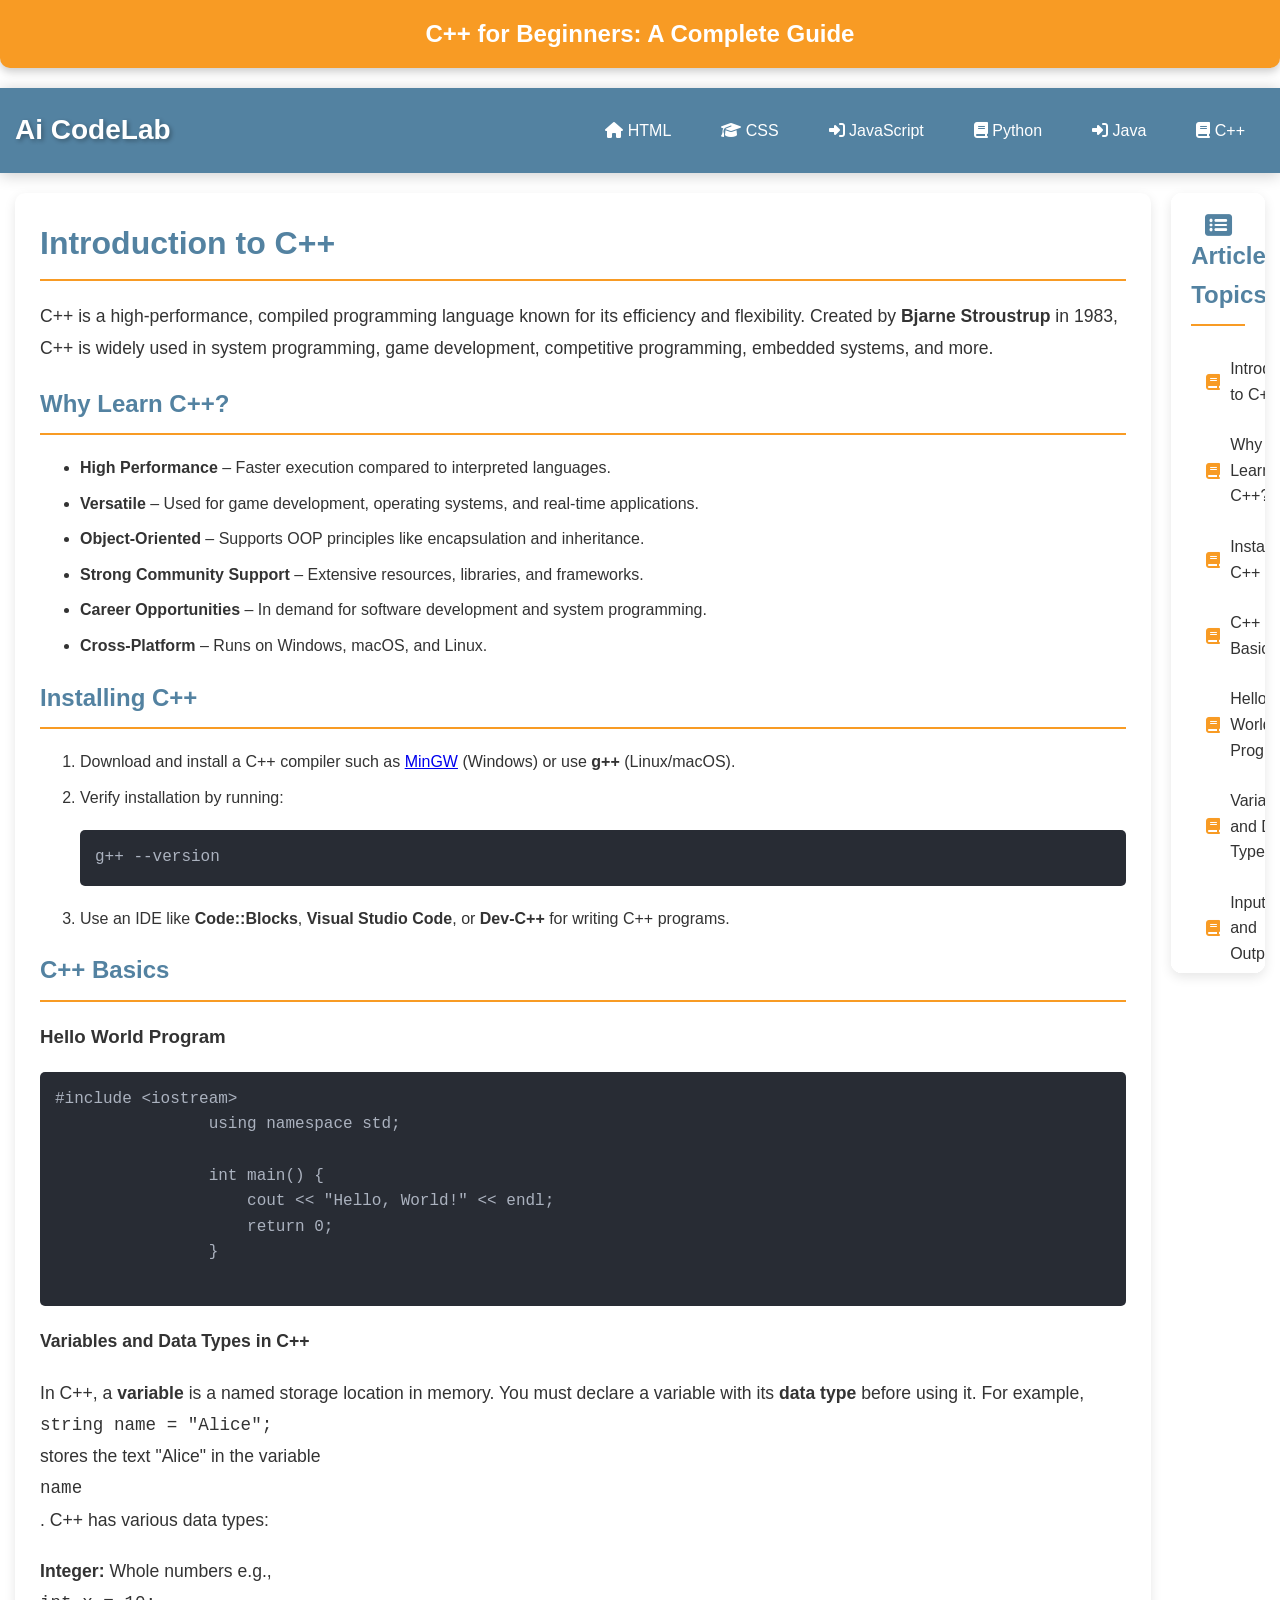
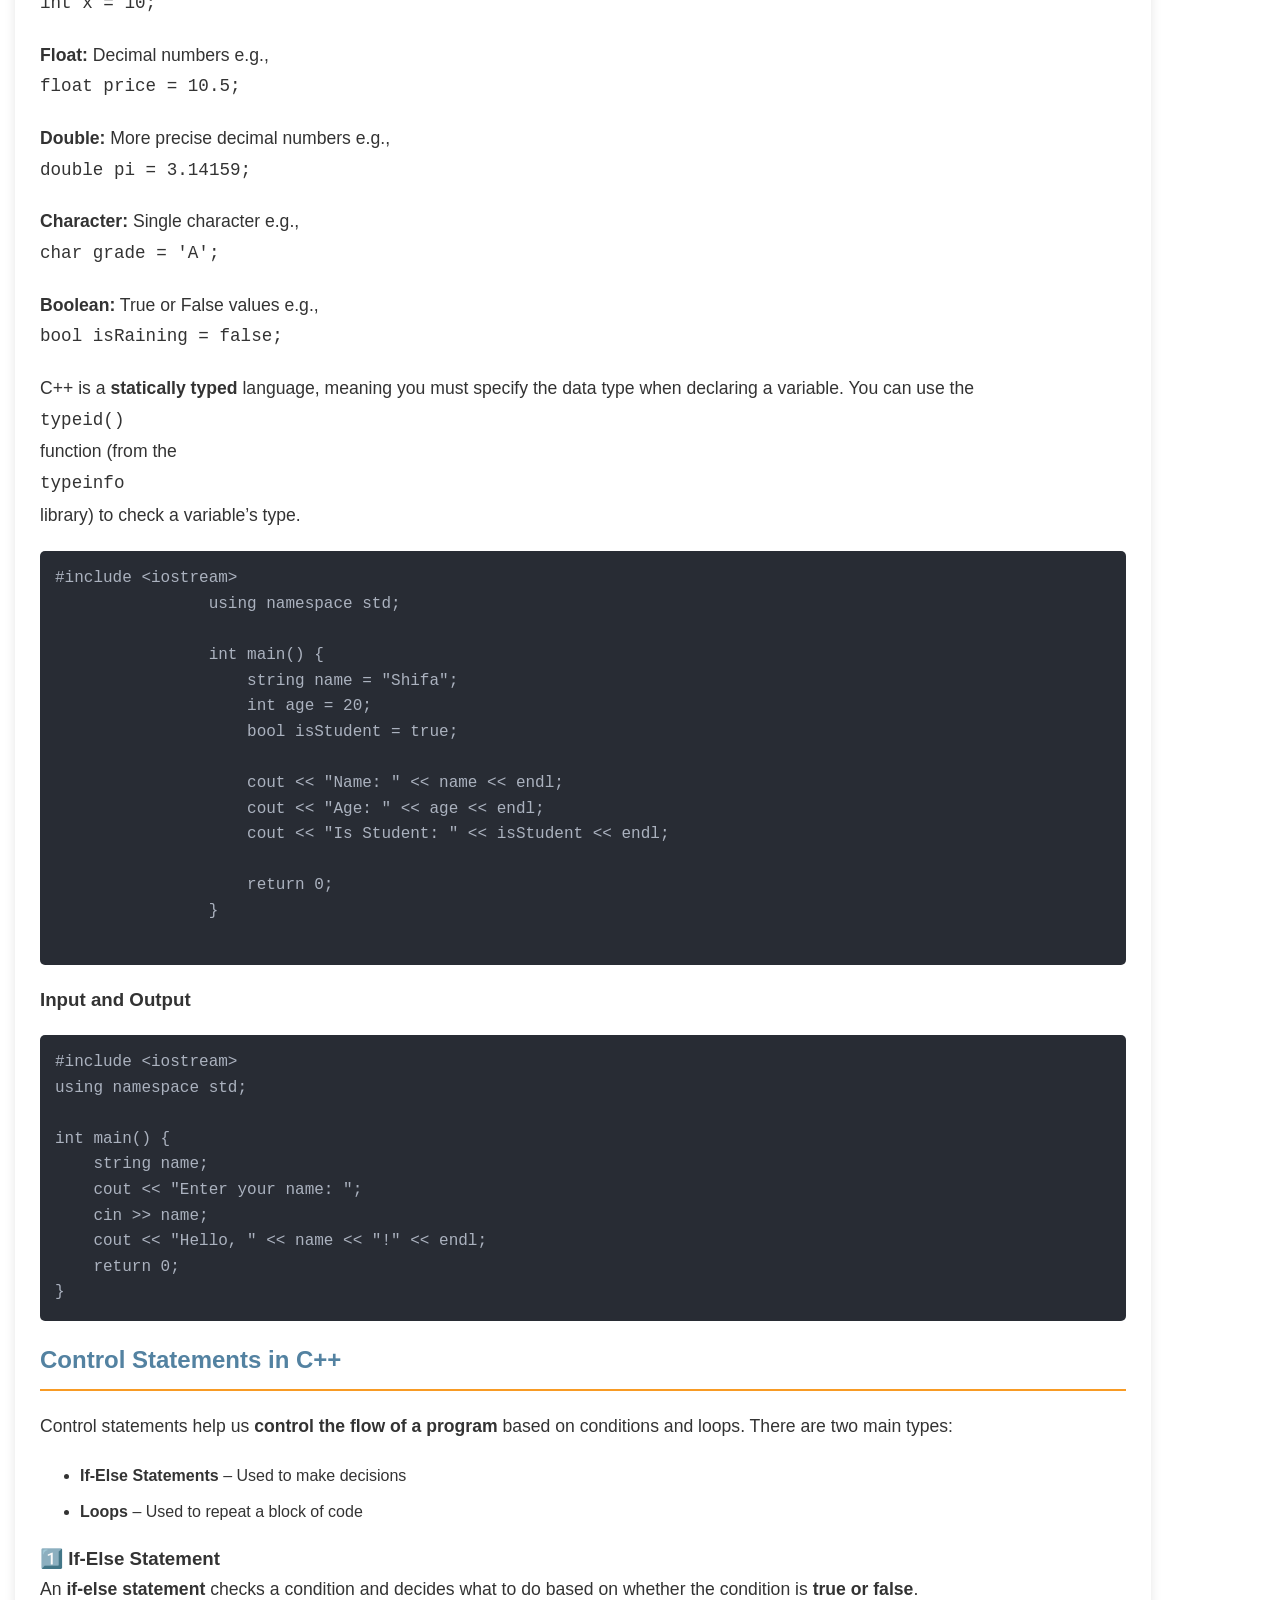
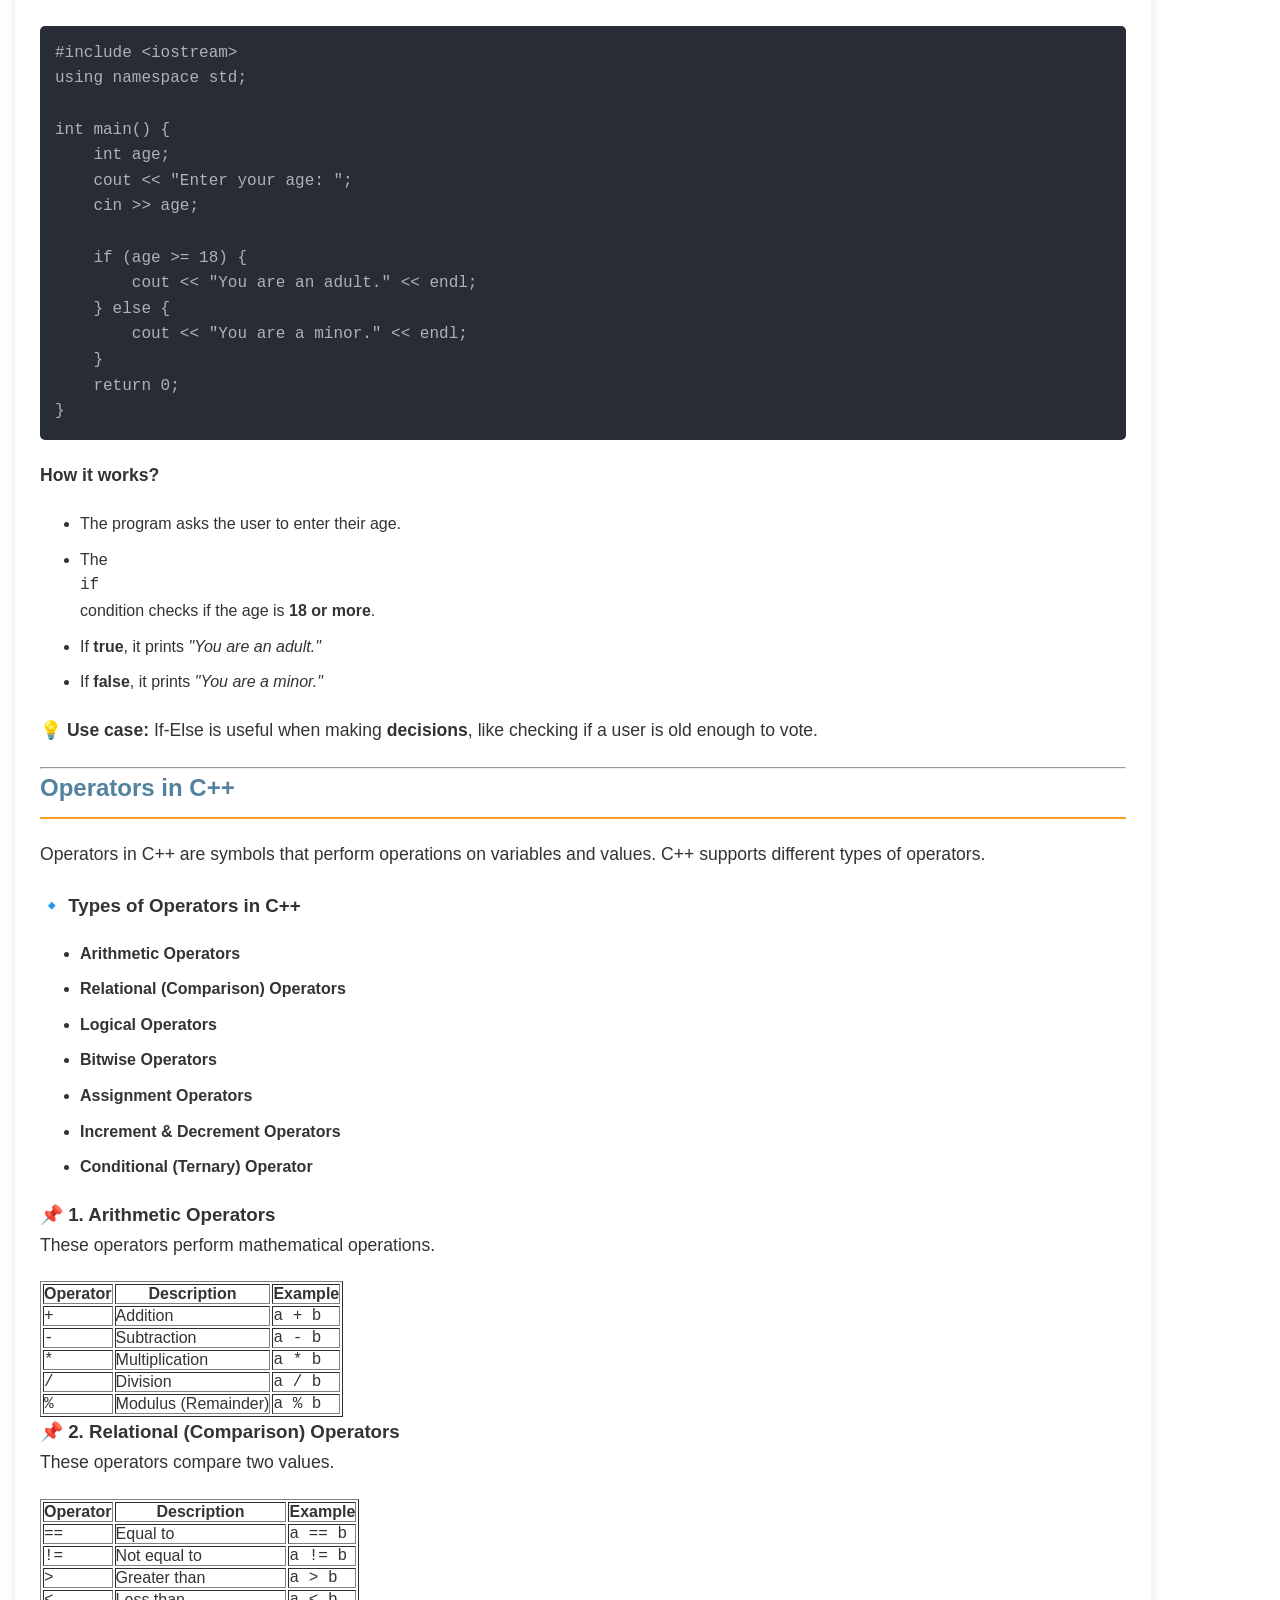
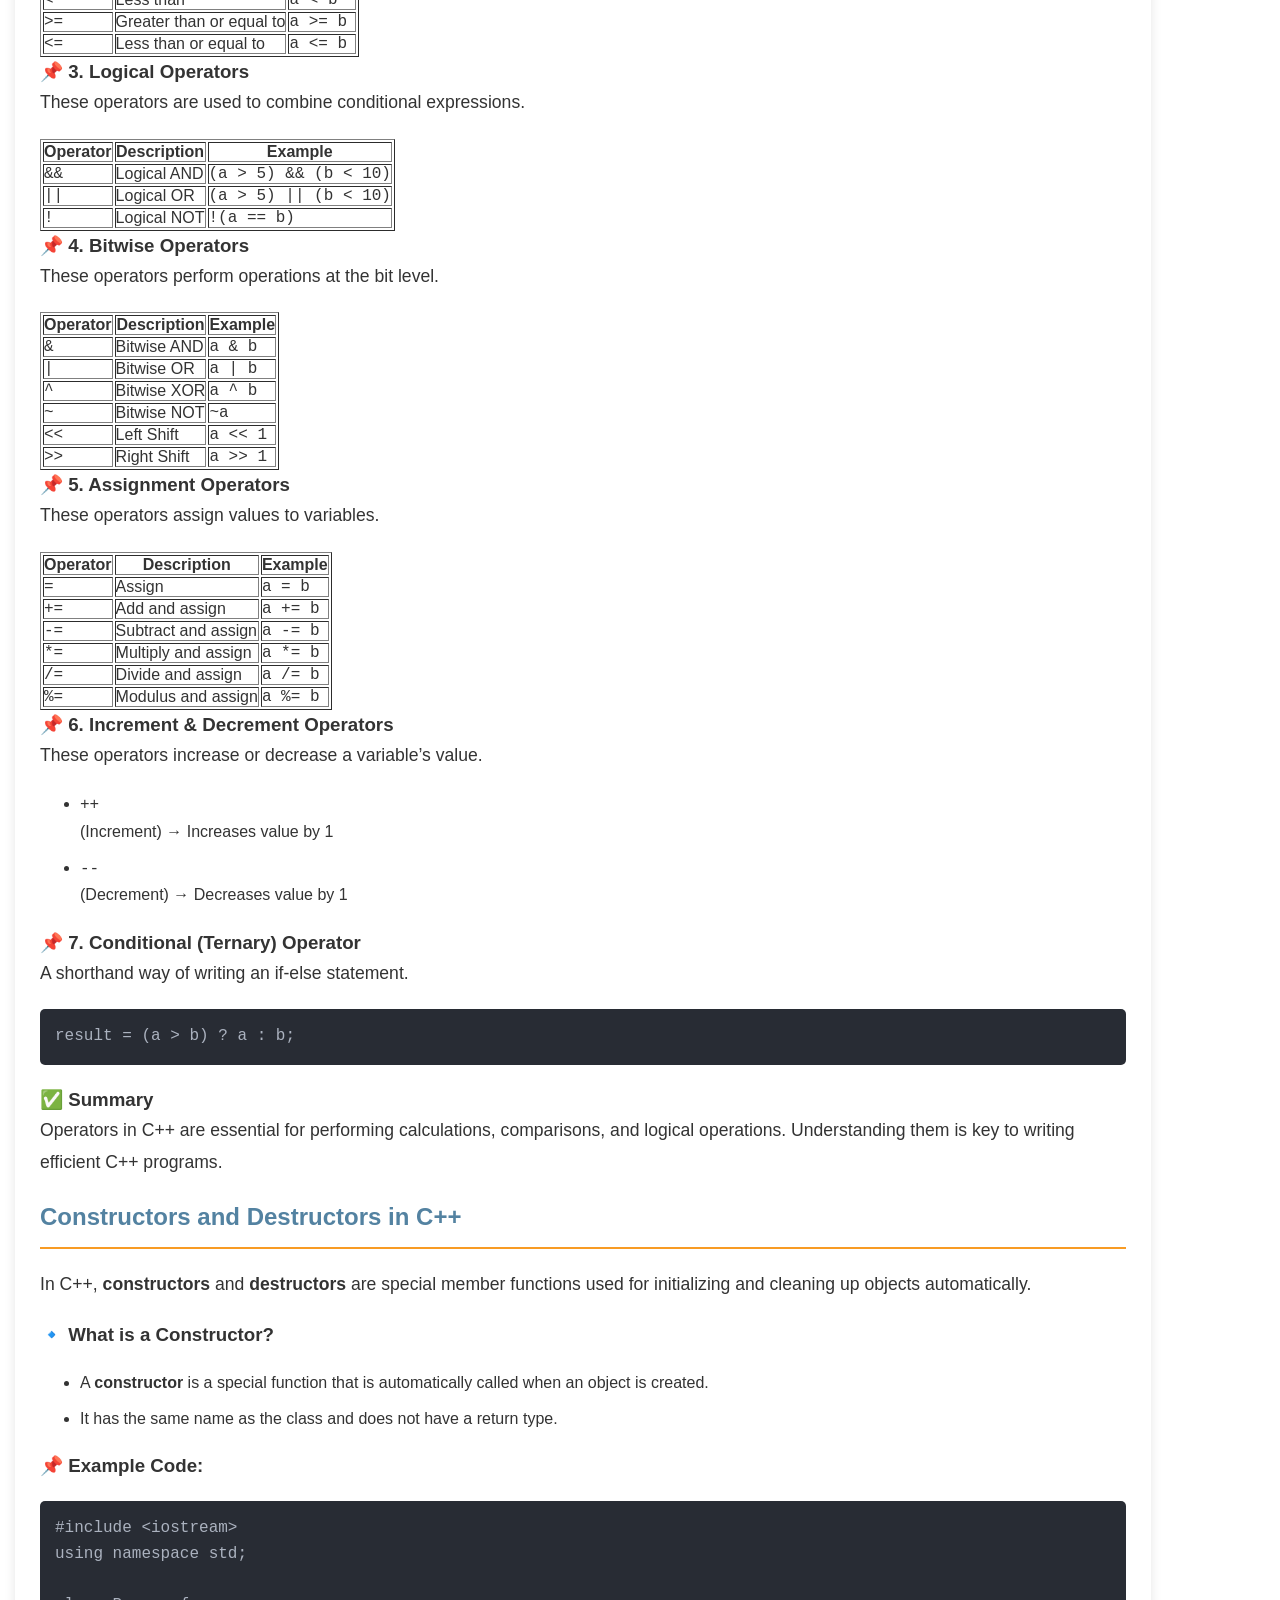
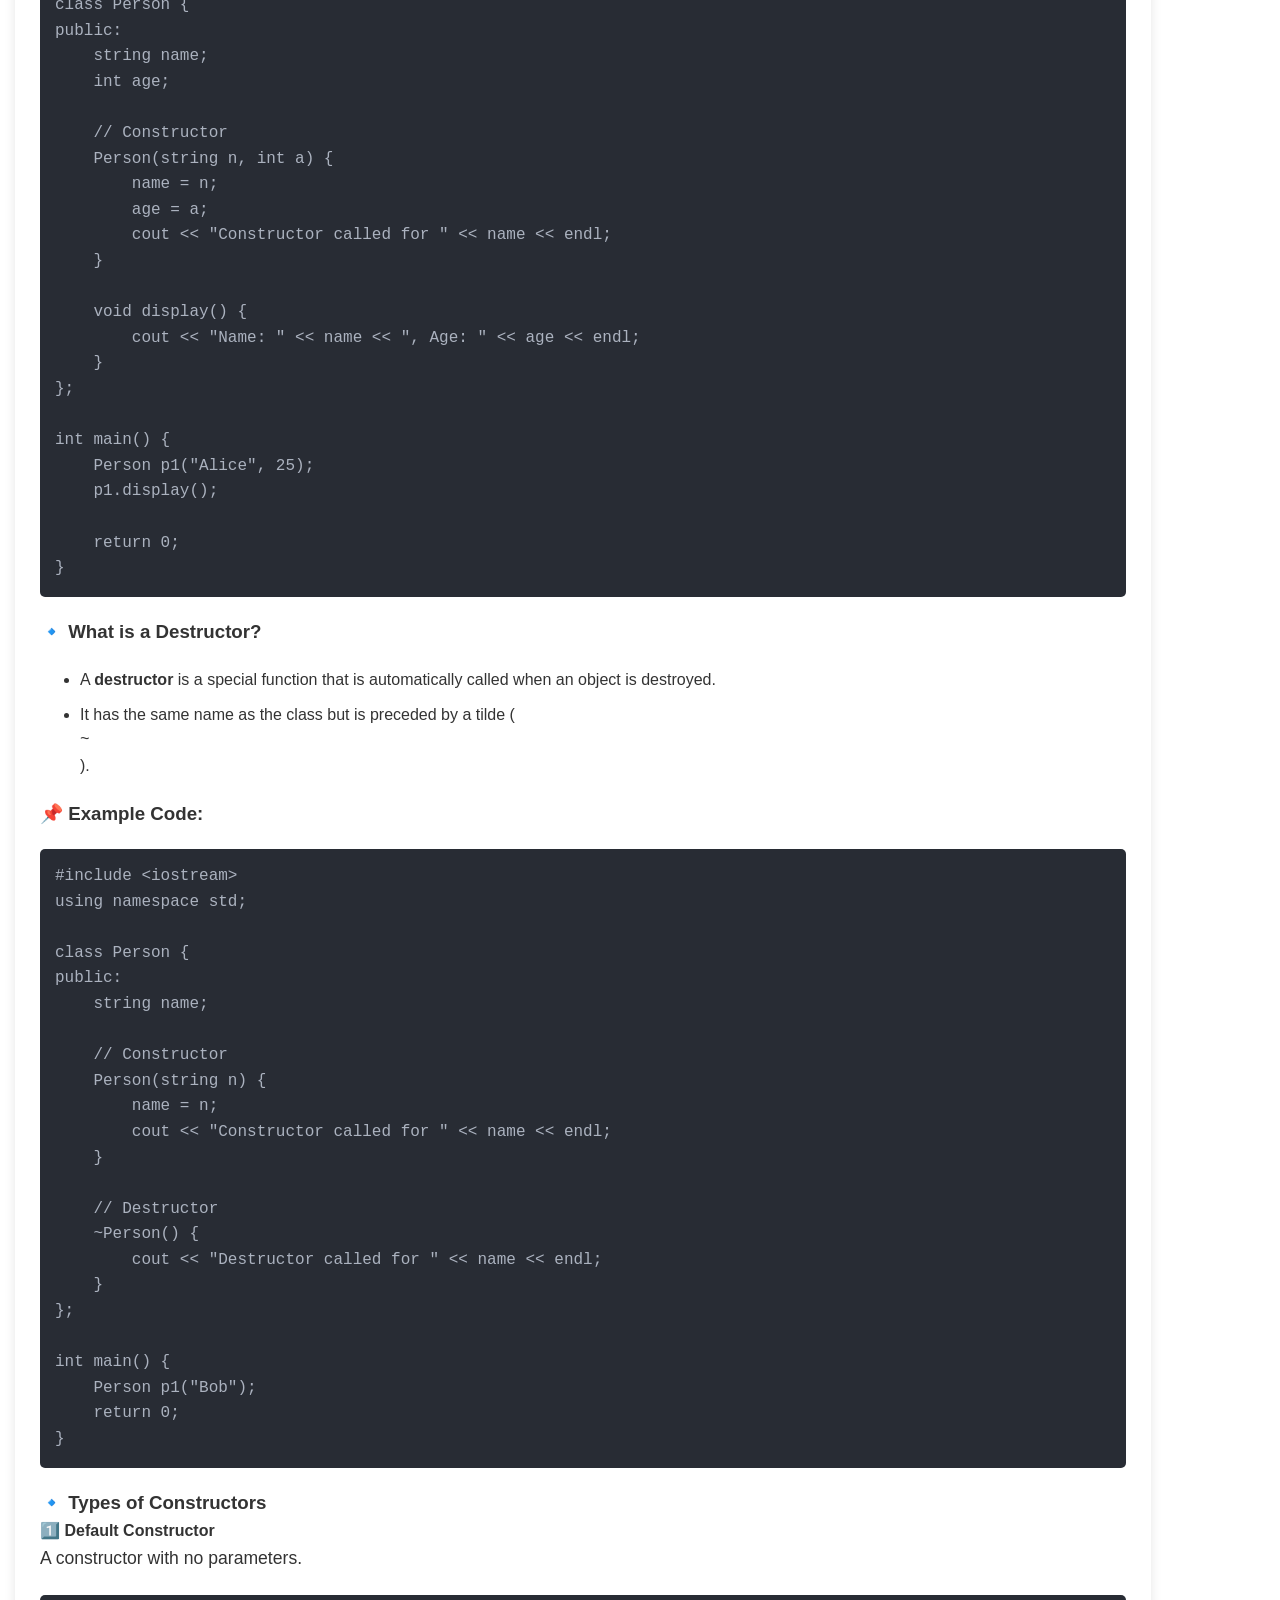
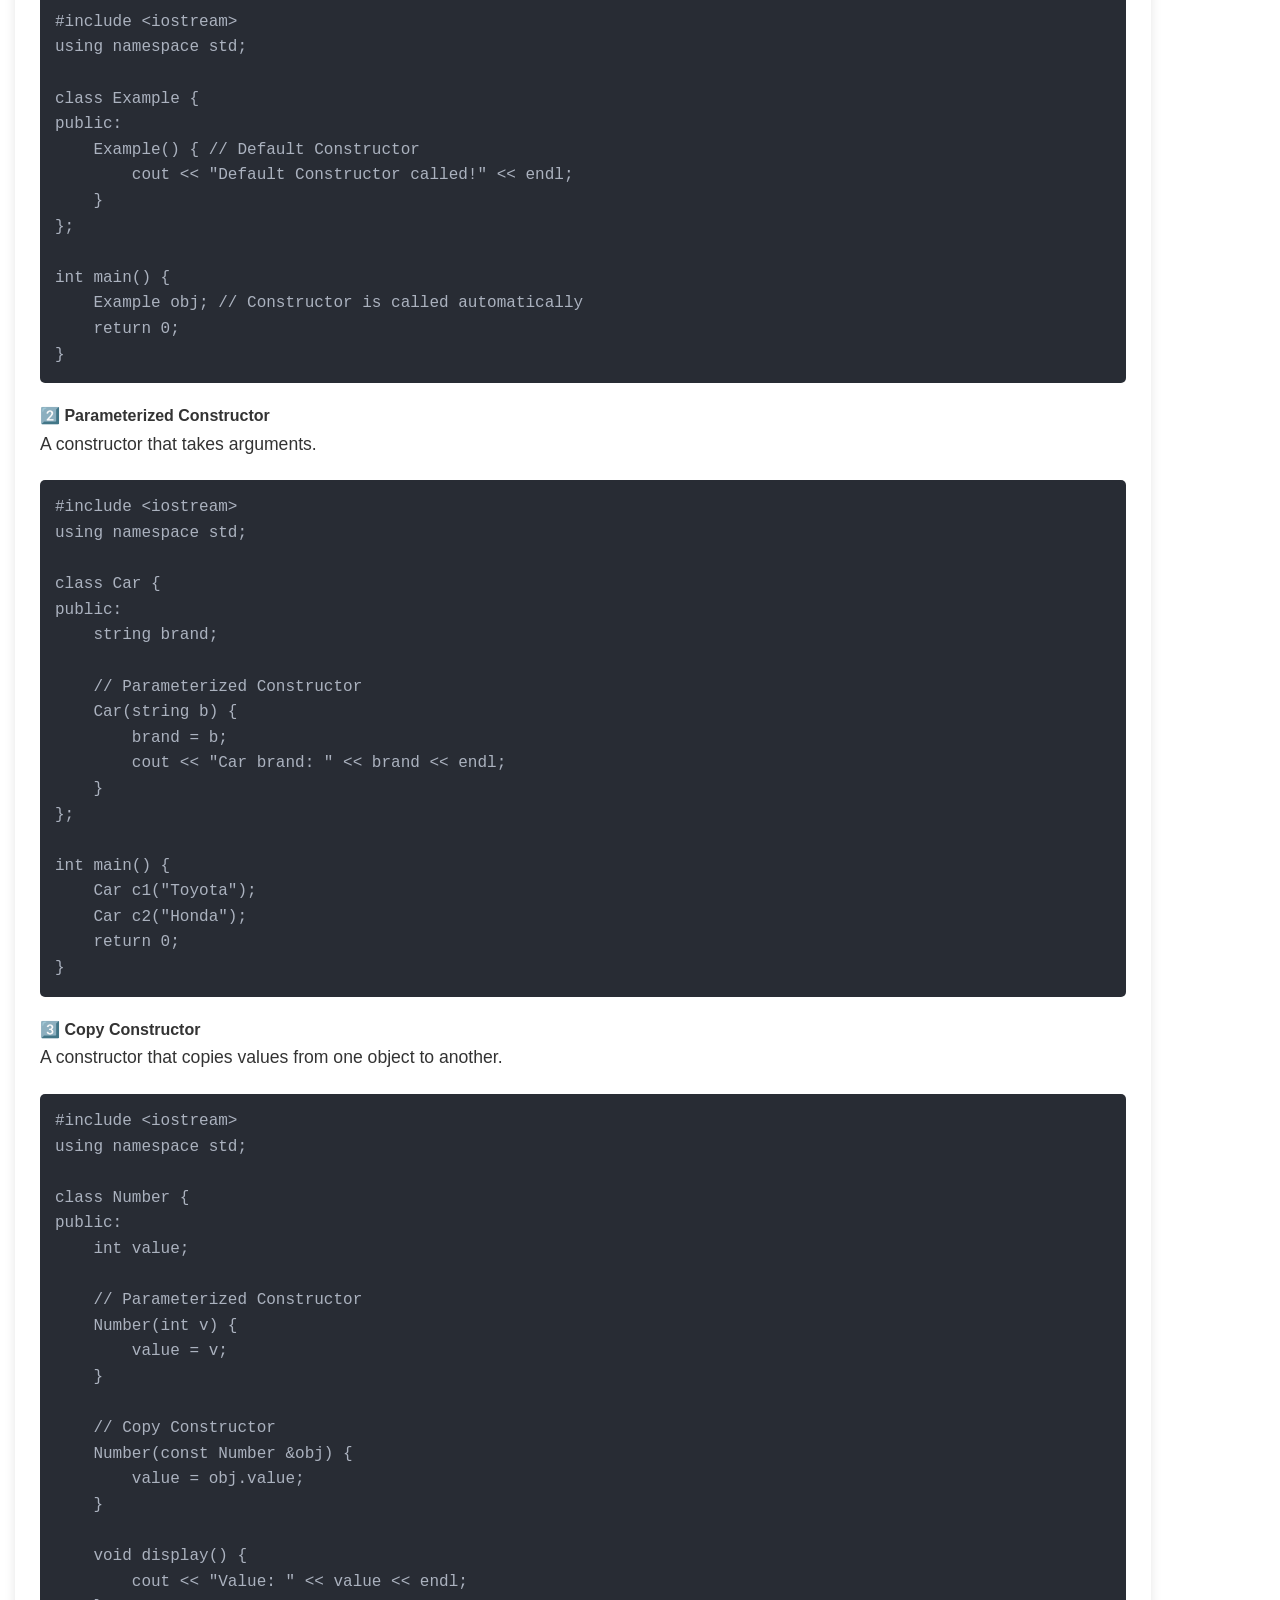
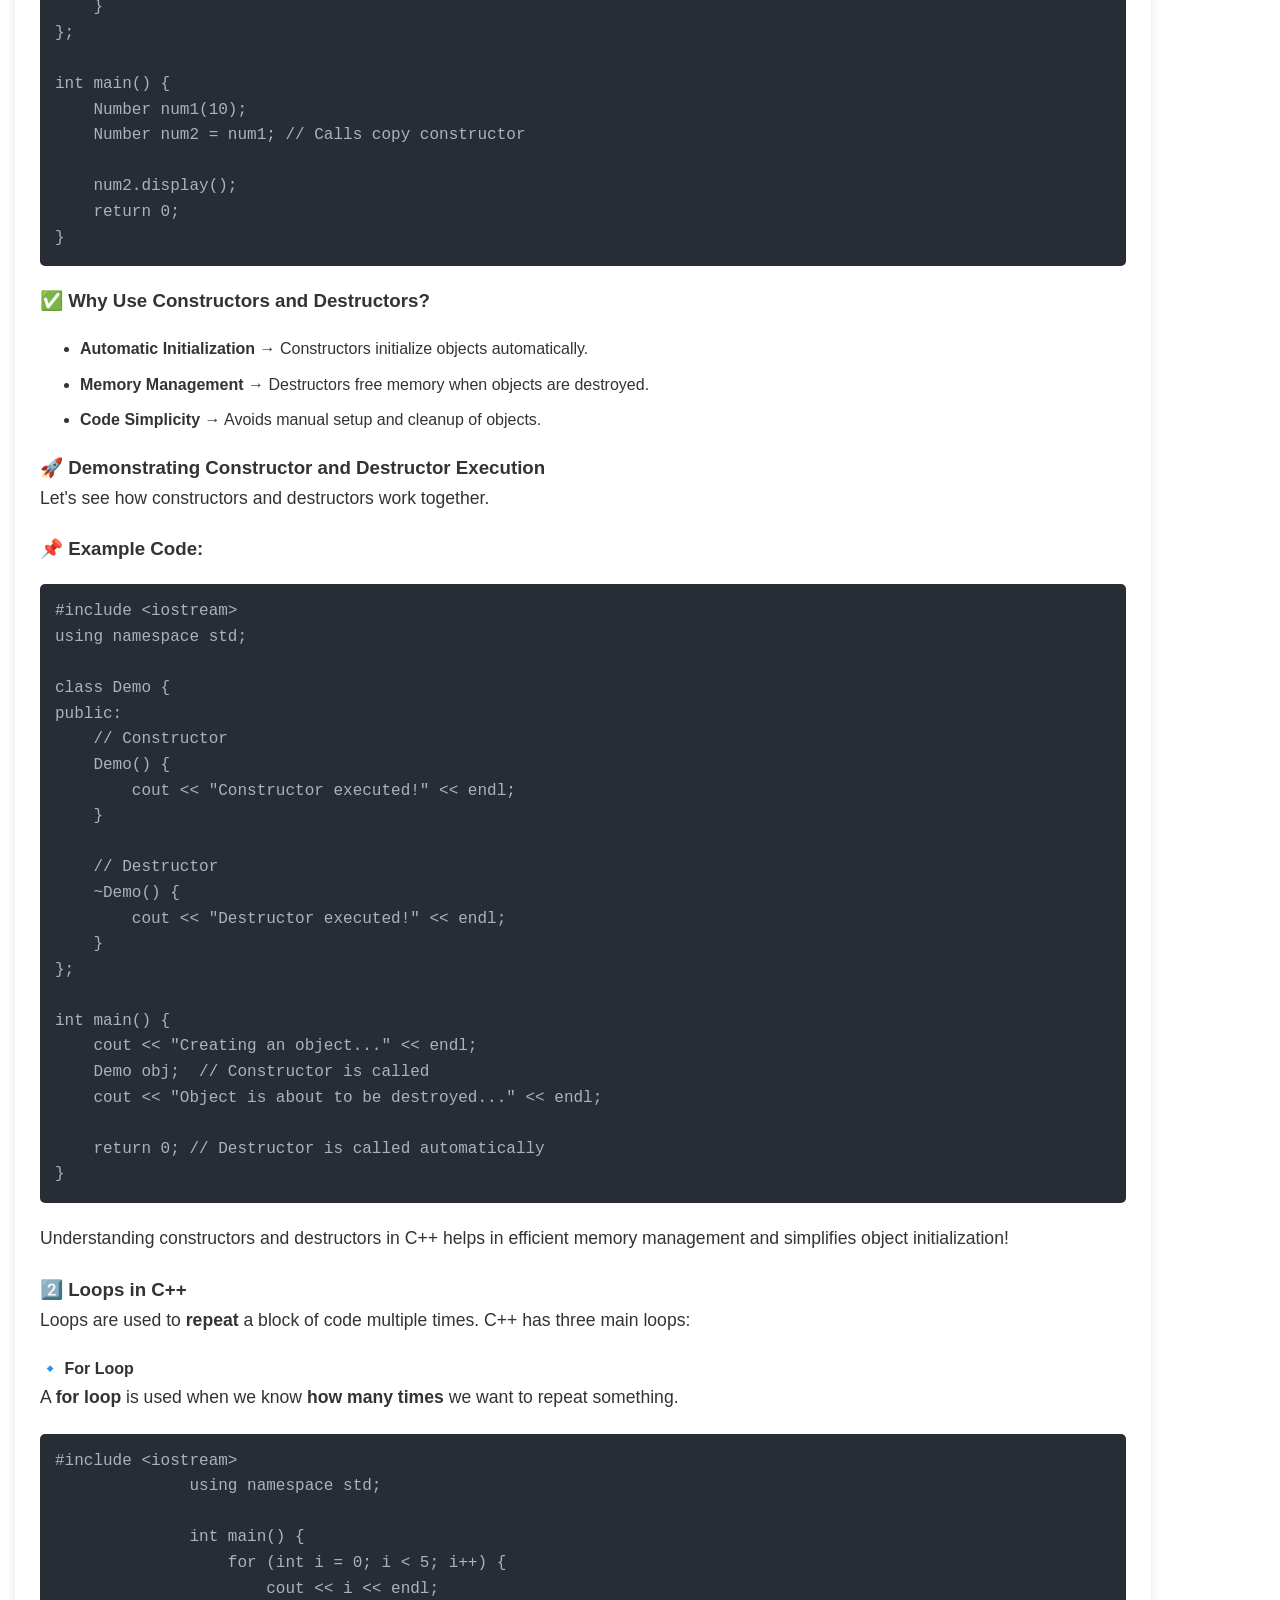
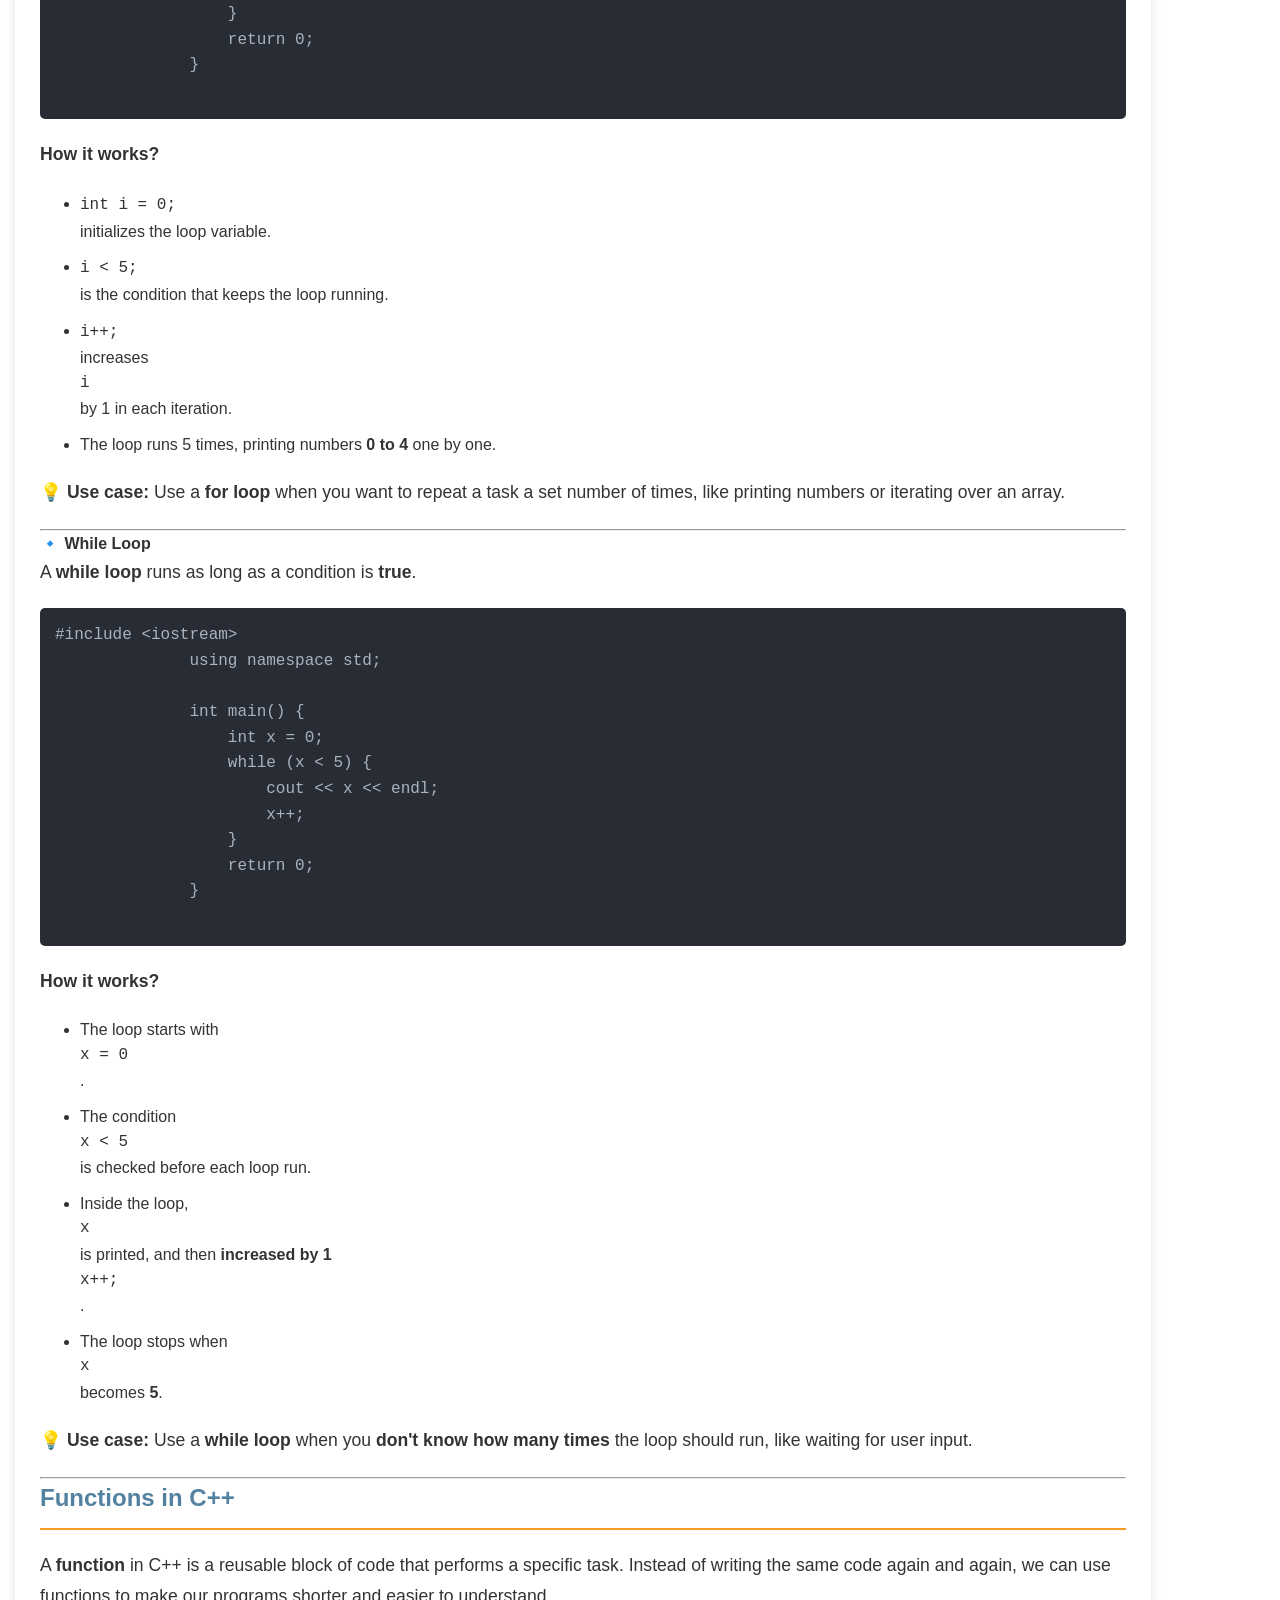
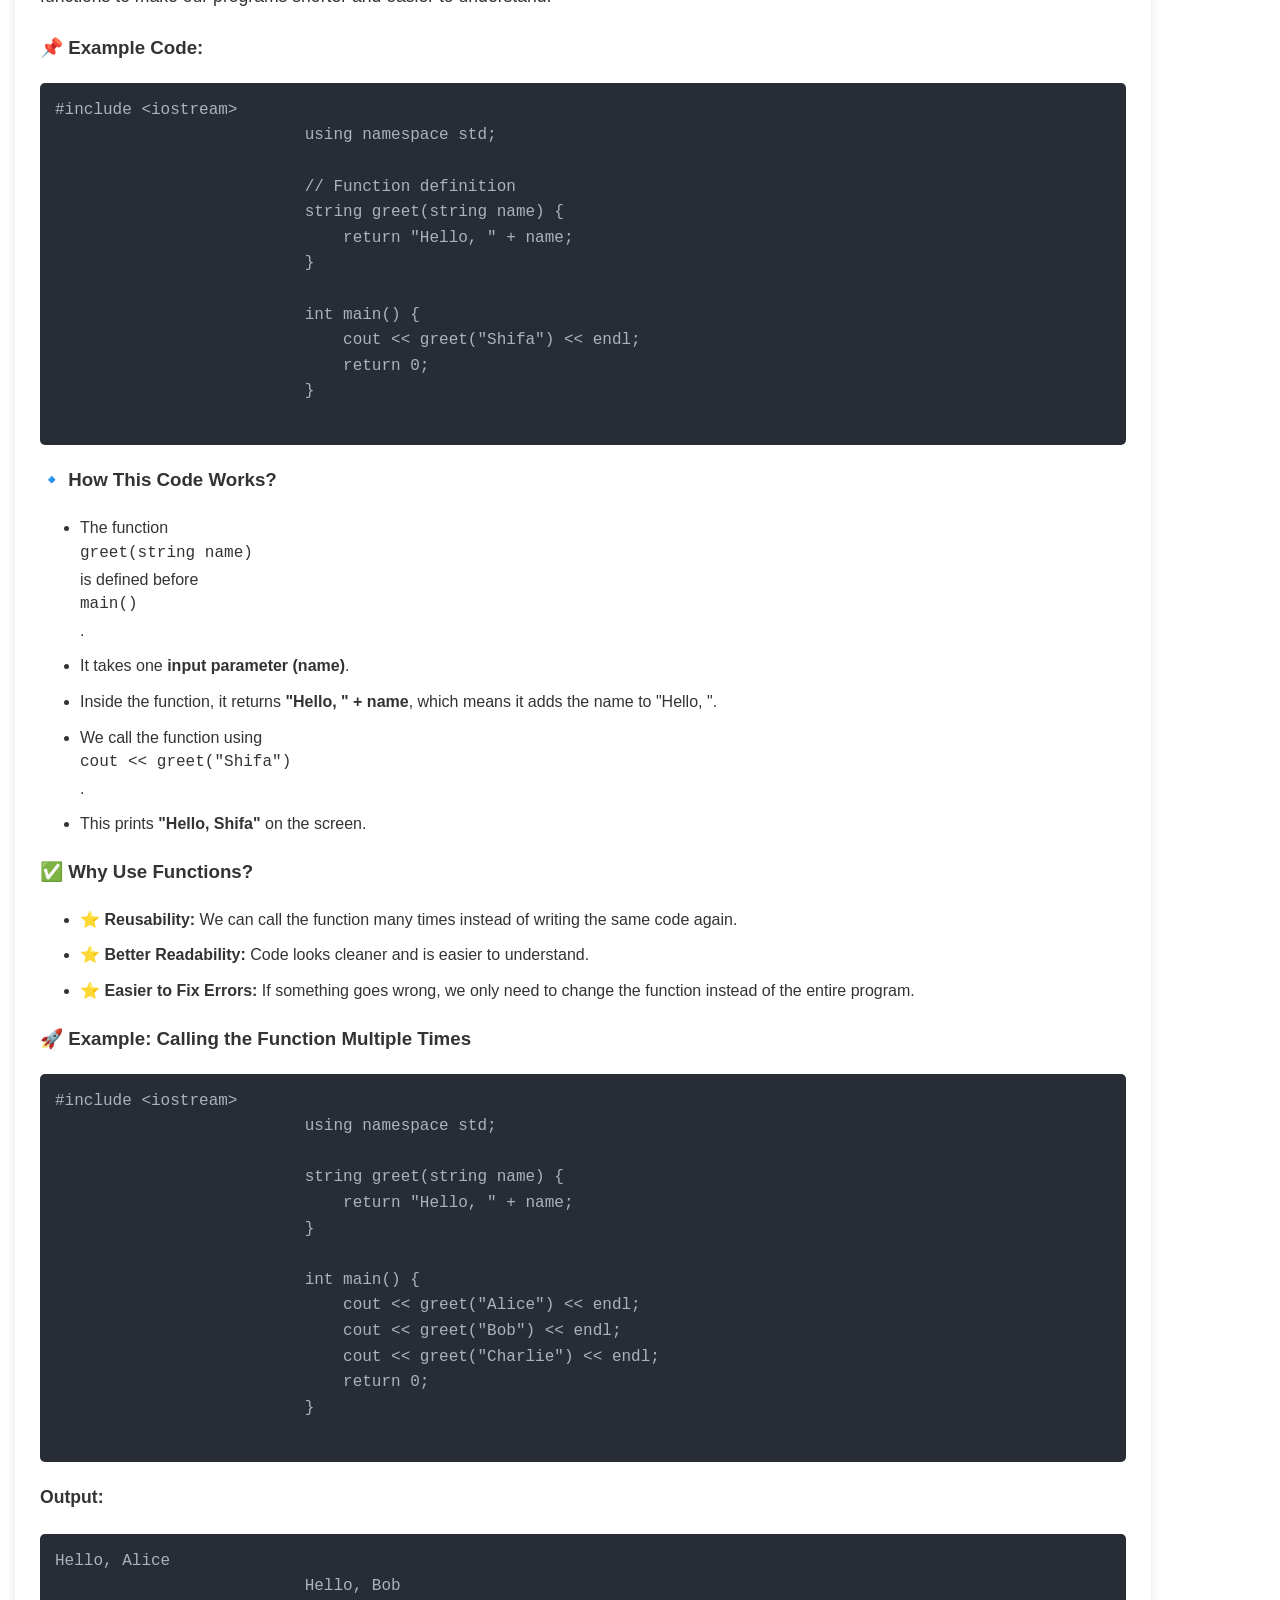
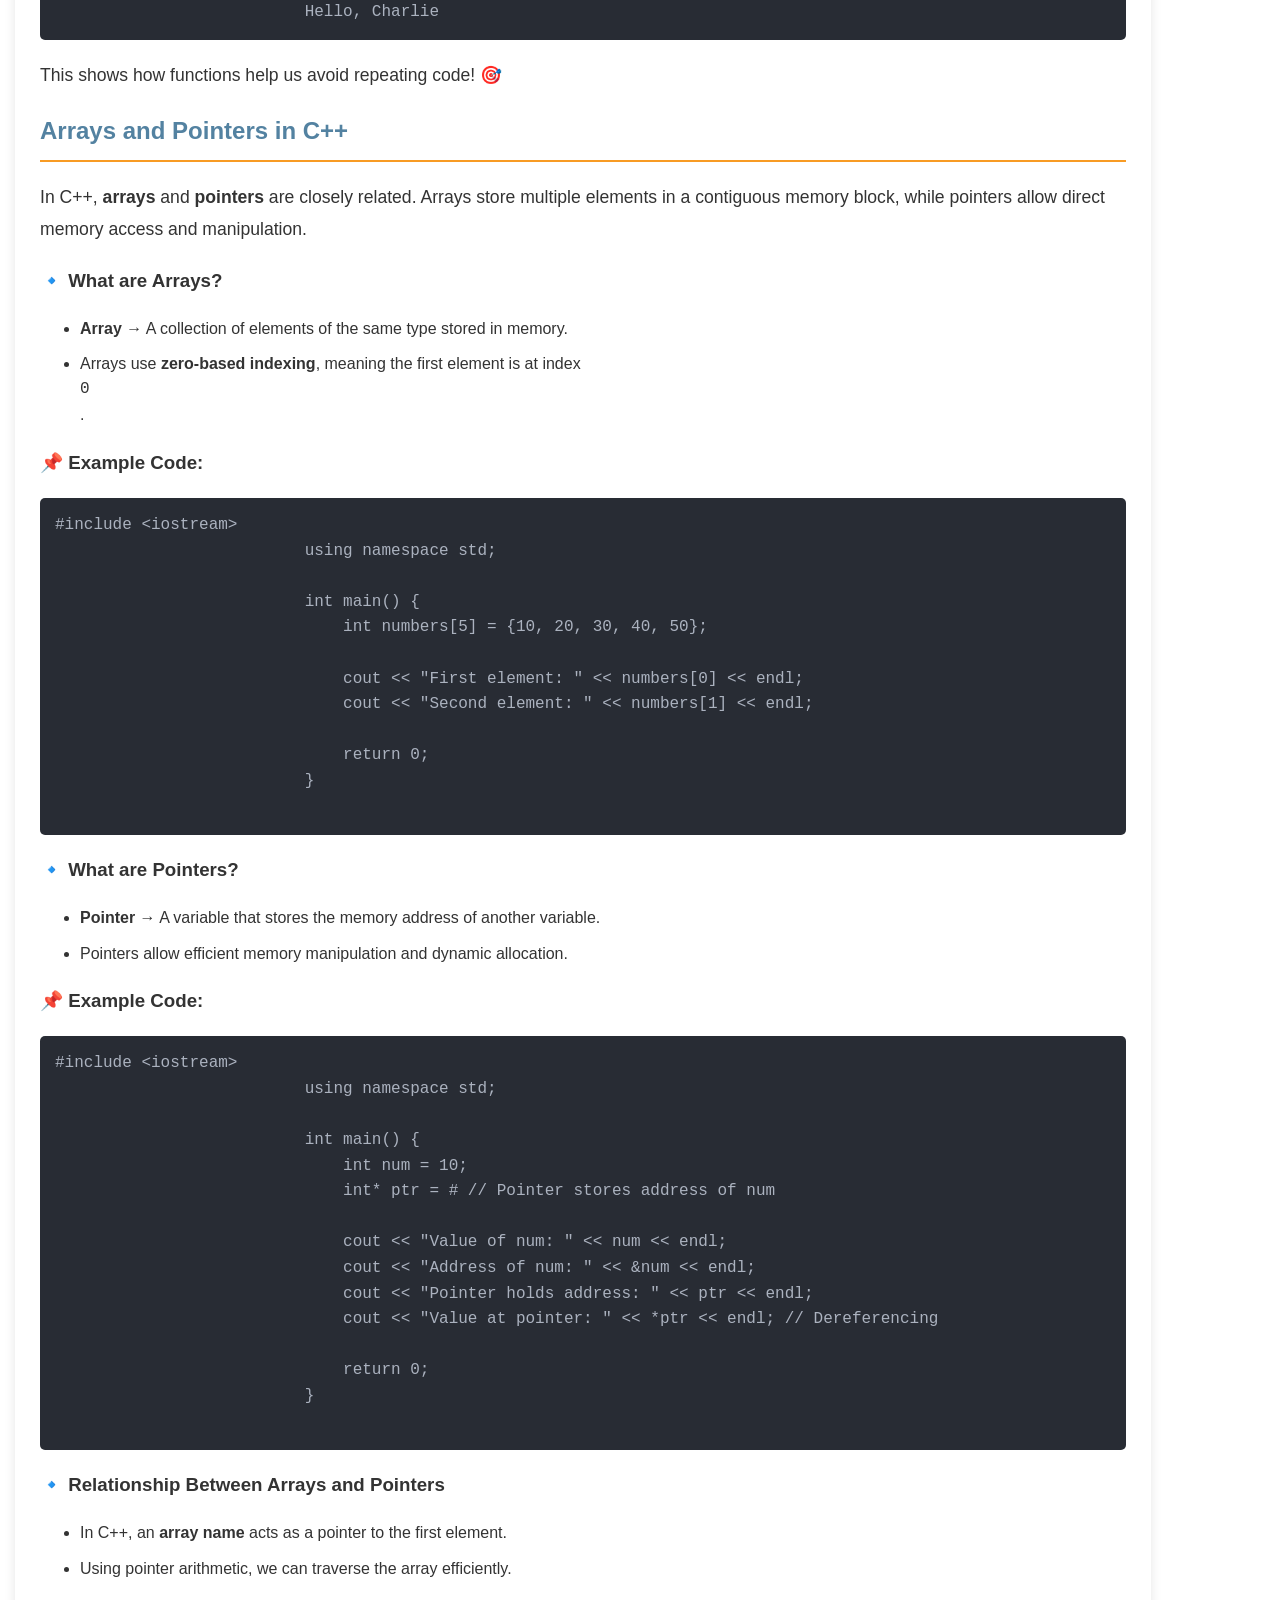
==== codelab-cpp.html @ 96548072 "Add code" ====
<style>
</style>
<!DOCTYPE html>
<html lang="en">
<head>
    <meta charset="UTF-8">
    <meta name="viewport" content="width=device-width, initial-scale=1.0">
    <title>Python for Beginners</title>
    <!-- Adding Font Awesome for icons -->
    <link rel="stylesheet" href="https://cdnjs.cloudflare.com/ajax/libs/font-awesome/6.4.0/css/all.min.css">
    <style>
        /* CSS Reset and Base Styles */
        * {
            margin: 0;
            padding: 0;
            box-sizing: border-box;
        }
        :root {
    --primary-color: #6200ea;
    --primary-light: #9d46ff;
    --primary-dark: #0a00b6;
    --secondary-color: #03dac6;
    --text-primary: #333333;
    --text-secondary: #666666;
    --text-light: #ffffff;
    --background-light: #ffffff;
    --background-dark: #f5f5f5;
    --success-color: #4caf50;
    --warning-color: #ff9800;
    --error-color: #f44336;
    --card-shadow: 0 4px 6px rgba(0, 0, 0, 0.1);
    --transition-speed: 0.3s;
}

        body {
            font-family: 'Segoe UI', Tahoma, Geneva, Verdana, sans-serif;
            line-height: 1.6;
            color: #333;
            background-color: #f4f4f4;
            overflow-x: hidden;
            font-family: 'Roboto', sans-serif;
           color: var(--text-primary);
            background-color: var(--background-light);
        }

        .container {
            width: 100%;
            max-width: 1400px;
            margin: 0 auto;
            padding: 0 15px;
        }

        /* Page Title Banner */
        .page-title {
            background-color: #f89b24;
            color: white;
            padding: 15px;
            margin-bottom: 20px;
            text-align: center;
            border-radius: 0 0 10px 10px;
            box-shadow: 0 4px 8px rgba(0, 0, 0, 0.2);
        }

        /* Header and Navigation */
        header {
            background-color: #5382a1;
            position: sticky;
            top: 0;
            z-index: 1000;
            padding: 10px 0;
            box-shadow: 0 2px 15px rgba(0, 0, 0, 0.2);
        }

        .header-content {
            display: flex;
            justify-content: space-between;
            align-items: center;
        }

        .logo {
            color: white;
            font-size: 28px;
            font-weight: bold;
            text-shadow: 2px 2px 4px rgba(0, 0, 0, 0.3);
            padding: 10px 0;
        }

        .main-nav {
            display: flex;
            gap: 10px;
        }

        .main-nav a {
            color: white;
            text-decoration: none;
            padding: 12px 20px;
            border-radius: 5px;
            transition: all 0.3s ease;
            font-weight: 500;
        }

        .main-nav a:hover {
            background-color: #f89b24;
            transform: translateY(-2px);
        }

        /* Content Layout */
        .content-wrapper {
            display: flex;
            gap: 20px;
            margin: 20px 0;
        }

        main {
            flex: 1 1 70%;
            background-color: white;
            padding: 25px;
            border-radius: 10px;
            box-shadow: 0 4px 12px rgba(0, 0, 0, 0.1);
        }

        main h1, main h2 {
            color: #5382a1;
            margin-bottom: 20px;
            border-bottom: 2px solid #f89b24;
            padding-bottom: 10px;
        }

        main p {
            margin-bottom: 20px;
            font-size: 1.1rem;
            line-height: 1.8;
        }

        main ul, main ol {
            margin: 20px 0 20px 40px;
        }

        main li {
            margin-bottom: 10px;
        }

        /* Code Blocks */
        pre {
            background-color: #282c34;
            color: #abb2bf;
            padding: 15px;
            border-radius: 5px;
            overflow-x: auto;
            margin: 20px 0;
        }

        code {
            font-family: 'Consolas', monospace;
            display: block;
        }

        /* Side Navigation */
        .side-nav {
            flex: 1 1 30%;
            background-color: white;
            padding: 20px;
            border-radius: 10px;
            box-shadow: 0 4px 12px rgba(0, 0, 0, 0.1);
            position: sticky;
            top: 90px;
            max-height: calc(100vh - 120px); /* Adjust based on your header and footer height */
            overflow-y: auto;
        }

        .side-nav h2 {
            color: #5382a1;
            text-align: center;
            margin-bottom: 20px;
            border-bottom: 2px solid #f89b24;
            padding-bottom: 10px;
        }

        .side-nav a {
            display: flex;
            align-items: center;
            color: #333;
            text-decoration: none;
            padding: 10px 15px;
            margin: 5px 0;
            border-radius: 5px;
            transition: all 0.3s ease;
        }

        .side-nav a:hover {
            background-color: #5382a1;
            color: white;
            transform: translateX(5px);
        }

        .side-nav a i {
            margin-right: 10px;
            color: #f89b24;
        }

        .side-nav a:hover i {
            color: white;
        }

        /* Footer */
        footer {
            background-color: #5382a1;
            color: white;
            text-align: center;
            padding: 25px 0;
            margin-top: 30px;
            border-radius: 10px 10px 0 0;
        }

        /* Mobile Menu Toggle */
        .menu-toggle {
            display: none;
            background: none;
            border: none;
            color: white;
            font-size: 24px;
            cursor: pointer;
        }

        /* Responsive Design */
        @media (max-width: 992px) {
            .content-wrapper {
                flex-direction: column;
            }
            
            .side-nav {
                position: static;
                width: 100%;
                max-height: none;
                overflow-y: visible;
            }
        }

        @media (max-width: 768px) {
            .header-content {
                flex-direction: column;
                align-items: flex-start;
            }
            
            .menu-toggle {
                display: block;
                position: absolute;
                top: 20px;
                right: 20px;
            }
            
            .main-nav {
                display: none;
                flex-direction: column;
                width: 100%;
                margin-top: 15px;
            }
            
            .main-nav.active {
                display: flex;
            }
            
            .main-nav a {
                width: 100%;
                text-align: center;
            }
        }

        @media (max-width: 480px) {
            .logo {
                font-size: 24px;
            }
            
            main {
                padding: 15px;
            }
            
            .page-title h2 {
                font-size: 20px;
            }
        }
    </style>
</head>
<body>
    <!-- Page Title Banner -->
    <div class="page-title">
        <h2>C++ for Beginners: A Complete Guide</h2>
    </div>

    <!-- Header with Navigation -->
    <header>
        <div class="container">
            <div class="header-content">
                <div class="logo">Ai CodeLab</div>
                <!-- Mobile menu toggle button -->
                <button class="menu-toggle" id="menuToggle">
                    <i class="fas fa-bars"></i>
                </button>
                <nav class="main-nav" id="mainNav">
                    <a target="_blank" href="codelab-html.html"><i class="fas fa-home"></i> HTML</a>
                    <a target="_blank" href="codelab-css.html"><i class="fas fa-graduation-cap"></i> CSS</a>  
                    <a target="_blank" href="codelab-javascript.html"><i class="fas fa-sign-in-alt"></i> JavaScript</a> 
                    <a target="_blank" href="codelab-python.html"><i class="fas fa-book"></i> Python</a>
                    <a target="_blank" href="codelab-java.html"><i class="fas fa-sign-in-alt"></i> Java</a> 
                    <a target="_blank" href="codelab-cpp.html"><i class="fas fa-book"></i> C++</a>
                </nav>
            </div>
        </div>
    </header>

    <!-- Main Content Area -->
    <div class="container">
        <div class="content-wrapper">
            <!-- Main Content -->
            <main>
              <!-- intro -->
              <h1 id="introduction">Introduction to C++</h1>
              <p>C++ is a high-performance, compiled programming language known for its efficiency and flexibility. Created by <strong>Bjarne Stroustrup</strong> in 1983, C++ is widely used in system programming, game development, competitive programming, embedded systems, and more.</p>
              
              <h2 id="why-learn-cpp">Why Learn C++?</h2>
              <ul>
                  <li><strong>High Performance</strong> – Faster execution compared to interpreted languages.</li>
                  <li><strong>Versatile</strong> – Used for game development, operating systems, and real-time applications.</li>
                  <li><strong>Object-Oriented</strong> – Supports OOP principles like encapsulation and inheritance.</li>
                  <li><strong>Strong Community Support</strong> – Extensive resources, libraries, and frameworks.</li>
                  <li><strong>Career Opportunities</strong> – In demand for software development and system programming.</li>
                  <li><strong>Cross-Platform</strong> – Runs on Windows, macOS, and Linux.</li>
              </ul>
              

                <!-- Installing -->
                <h2 id="installing-cpp">Installing C++</h2>
                <ol>
                    <li>Download and install a C++ compiler such as <a href="https://sourceforge.net/projects/mingw/">MinGW</a> (Windows) or use <strong>g++</strong> (Linux/macOS).</li>
                    <li>Verify installation by running:</li>
                    <pre><code>g++ --version</code></pre>
                    <li>Use an IDE like <strong>Code::Blocks</strong>, <strong>Visual Studio Code</strong>, or <strong>Dev-C++</strong> for writing C++ programs.</li>
                </ol>
                
                <!-- Basics -->
                <h2 id="cpp-basics">C++ Basics</h2>

                <h3 id="hello-world">Hello World Program</h3>
                <pre><code>#include &lt;iostream&gt;
                using namespace std;
                
                int main() {
                    cout << "Hello, World!" << endl;
                    return 0;
                }
                </code></pre>
                
                <p><strong id="variables-data-types">Variables and Data Types in C++</strong></p>  
                <p>In C++, a <strong>variable</strong> is a named storage location in memory. You must declare a variable with its <strong>data type</strong> before using it. For example, <code>string name = "Alice";</code> stores the text "Alice" in the variable <code>name</code>. C++ has various data types:</p>  
                
                <p><strong>Integer:</strong> Whole numbers e.g., <code>int x = 10;</code> </p>  
                <p><strong>Float:</strong> Decimal numbers e.g., <code>float price = 10.5;</code></p>  
                <p><strong>Double:</strong> More precise decimal numbers e.g., <code>double pi = 3.14159;</code></p>  
                <p><strong>Character:</strong> Single character e.g., <code>char grade = 'A';</code></p>  
                <p><strong>Boolean:</strong> True or False values e.g., <code>bool isRaining = false;</code></p>  
                
                <p>C++ is a <strong>statically typed</strong> language, meaning you must specify the data type when declaring a variable. You can use the <code>typeid()</code> function (from the <code>typeinfo</code> library) to check a variable’s type.</p>
                
                <pre><code>#include &lt;iostream&gt;
                using namespace std;
                
                int main() {
                    string name = "Shifa";
                    int age = 20;
                    bool isStudent = true;
                
                    cout << "Name: " << name << endl;
                    cout << "Age: " << age << endl;
                    cout << "Is Student: " << isStudent << endl;
                
                    return 0;
                }
                </code></pre>
                
                


                <!-- input ouput and cntrol statements -->
                <h3 id="input-output">Input and Output</h3>
<pre><code>#include &lt;iostream&gt;
using namespace std;

int main() {
    string name;
    cout << "Enter your name: ";
    cin >> name;
    cout << "Hello, " << name << "!" << endl;
    return 0;
}
</code></pre>

<h2 id="control-statements">Control Statements in C++</h2>

<p>Control statements help us <strong>control the flow of a program</strong> based on conditions and loops. There are two main types:</p>
<ul>
    <li><strong>If-Else Statements</strong> – Used to make decisions</li>
    <li><strong>Loops</strong> – Used to repeat a block of code</li>
</ul>

<h3 id="if-else">1️⃣ If-Else Statement</h3>
<p>An <strong>if-else statement</strong> checks a condition and decides what to do based on whether the condition is <strong>true or false</strong>.</p>

<pre><code>#include &lt;iostream&gt;
using namespace std;

int main() {
    int age;
    cout << "Enter your age: ";
    cin >> age;

    if (age >= 18) {
        cout << "You are an adult." << endl;
    } else {
        cout << "You are a minor." << endl;
    }
    return 0;
}
</code></pre>

<p><strong>How it works?</strong></p>
<ul>
    <li>The program asks the user to enter their age.</li>
    <li>The <code>if</code> condition checks if the age is <strong>18 or more</strong>.</li>
    <li>If <strong>true</strong>, it prints <em>"You are an adult."</em></li>
    <li>If <strong>false</strong>, it prints <em>"You are a minor."</em></li>
</ul>

<p>💡 <strong>Use case:</strong> If-Else is useful when making <strong>decisions</strong>, like checking if a user is old enough to vote.</p>

<hr>

<!-- operators -->

<h2 id="operators">Operators in C++</h2>

<p>Operators in C++ are symbols that perform operations on variables and values. C++ supports different types of operators.</p>

<h3>🔹 Types of Operators in C++</h3>
<ul>
    <li><strong>Arithmetic Operators</strong></li>
    <li><strong>Relational (Comparison) Operators</strong></li>
    <li><strong>Logical Operators</strong></li>
    <li><strong>Bitwise Operators</strong></li>
    <li><strong>Assignment Operators</strong></li>
    <li><strong>Increment & Decrement Operators</strong></li>
    <li><strong>Conditional (Ternary) Operator</strong></li>
</ul>

<h3>📌 1. Arithmetic Operators</h3>
<p>These operators perform mathematical operations.</p>
<table border="1">
    <tr>
        <th>Operator</th>
        <th>Description</th>
        <th>Example</th>
    </tr>
    <tr>
        <td><code>+</code></td>
        <td>Addition</td>
        <td><code>a + b</code></td>
    </tr>
    <tr>
        <td><code>-</code></td>
        <td>Subtraction</td>
        <td><code>a - b</code></td>
    </tr>
    <tr>
        <td><code>*</code></td>
        <td>Multiplication</td>
        <td><code>a * b</code></td>
    </tr>
    <tr>
        <td><code>/</code></td>
        <td>Division</td>
        <td><code>a / b</code></td>
    </tr>
    <tr>
        <td><code>%</code></td>
        <td>Modulus (Remainder)</td>
        <td><code>a % b</code></td>
    </tr>
</table>

<h3>📌 2. Relational (Comparison) Operators</h3>
<p>These operators compare two values.</p>
<table border="1">
    <tr>
        <th>Operator</th>
        <th>Description</th>
        <th>Example</th>
    </tr>
    <tr>
        <td><code>==</code></td>
        <td>Equal to</td>
        <td><code>a == b</code></td>
    </tr>
    <tr>
        <td><code>!=</code></td>
        <td>Not equal to</td>
        <td><code>a != b</code></td>
    </tr>
    <tr>
        <td><code>&gt;</code></td>
        <td>Greater than</td>
        <td><code>a &gt; b</code></td>
    </tr>
    <tr>
        <td><code>&lt;</code></td>
        <td>Less than</td>
        <td><code>a &lt; b</code></td>
    </tr>
    <tr>
        <td><code>&gt;=</code></td>
        <td>Greater than or equal to</td>
        <td><code>a &gt;= b</code></td>
    </tr>
    <tr>
        <td><code>&lt;=</code></td>
        <td>Less than or equal to</td>
        <td><code>a &lt;= b</code></td>
    </tr>
</table>

<h3>📌 3. Logical Operators</h3>
<p>These operators are used to combine conditional expressions.</p>
<table border="1">
    <tr>
        <th>Operator</th>
        <th>Description</th>
        <th>Example</th>
    </tr>
    <tr>
        <td><code>&&</code></td>
        <td>Logical AND</td>
        <td><code>(a > 5) && (b < 10)</code></td>
    </tr>
    <tr>
        <td><code>||</code></td>
        <td>Logical OR</td>
        <td><code>(a > 5) || (b < 10)</code></td>
    </tr>
    <tr>
        <td><code>!</code></td>
        <td>Logical NOT</td>
        <td><code>!(a == b)</code></td>
    </tr>
</table>

<h3>📌 4. Bitwise Operators</h3>
<p>These operators perform operations at the bit level.</p>
<table border="1">
    <tr>
        <th>Operator</th>
        <th>Description</th>
        <th>Example</th>
    </tr>
    <tr>
        <td><code>&</code></td>
        <td>Bitwise AND</td>
        <td><code>a & b</code></td>
    </tr>
    <tr>
        <td><code>|</code></td>
        <td>Bitwise OR</td>
        <td><code>a | b</code></td>
    </tr>
    <tr>
        <td><code>^</code></td>
        <td>Bitwise XOR</td>
        <td><code>a ^ b</code></td>
    </tr>
    <tr>
        <td><code>~</code></td>
        <td>Bitwise NOT</td>
        <td><code>~a</code></td>
    </tr>
    <tr>
        <td><code>&lt;&lt;</code></td>
        <td>Left Shift</td>
        <td><code>a &lt;&lt; 1</code></td>
    </tr>
    <tr>
        <td><code>&gt;&gt;</code></td>
        <td>Right Shift</td>
        <td><code>a &gt;&gt; 1</code></td>
    </tr>
</table>

<h3>📌 5. Assignment Operators</h3>
<p>These operators assign values to variables.</p>
<table border="1">
    <tr>
        <th>Operator</th>
        <th>Description</th>
        <th>Example</th>
    </tr>
    <tr>
        <td><code>=</code></td>
        <td>Assign</td>
        <td><code>a = b</code></td>
    </tr>
    <tr>
        <td><code>+=</code></td>
        <td>Add and assign</td>
        <td><code>a += b</code></td>
    </tr>
    <tr>
        <td><code>-=</code></td>
        <td>Subtract and assign</td>
        <td><code>a -= b</code></td>
    </tr>
    <tr>
        <td><code>*=</code></td>
        <td>Multiply and assign</td>
        <td><code>a *= b</code></td>
    </tr>
    <tr>
        <td><code>/=</code></td>
        <td>Divide and assign</td>
        <td><code>a /= b</code></td>
    </tr>
    <tr>
        <td><code>%=</code></td>
        <td>Modulus and assign</td>
        <td><code>a %= b</code></td>
    </tr>
</table>

<h3>📌 6. Increment & Decrement Operators</h3>
<p>These operators increase or decrease a variable’s value.</p>
<ul>
    <li><code>++</code> (Increment) → Increases value by 1</li>
    <li><code>--</code> (Decrement) → Decreases value by 1</li>
</ul>

<h3>📌 7. Conditional (Ternary) Operator</h3>
<p>A shorthand way of writing an if-else statement.</p>
<pre><code>result = (a > b) ? a : b;</code></pre>

<h3>✅ Summary</h3>
<p>Operators in C++ are essential for performing calculations, comparisons, and logical operations. Understanding them is key to writing efficient C++ programs.</p>


<!-- Constructor & Distrutor -->

<h2 id="constructors-destructors">Constructors and Destructors in C++</h2>

<p>In C++, <strong>constructors</strong> and <strong>destructors</strong> are special member functions used for initializing and cleaning up objects automatically.</p>

<h3>🔹 What is a Constructor?</h3>
<ul>
    <li>A <strong>constructor</strong> is a special function that is automatically called when an object is created.</li>
    <li>It has the same name as the class and does not have a return type.</li>
</ul>

<h3>📌 Example Code:</h3>
<pre><code>#include &lt;iostream&gt;
using namespace std;

class Person {
public:
    string name;
    int age;

    // Constructor
    Person(string n, int a) {
        name = n;
        age = a;
        cout << "Constructor called for " << name << endl;
    }

    void display() {
        cout << "Name: " << name << ", Age: " << age << endl;
    }
};

int main() {
    Person p1("Alice", 25);
    p1.display();

    return 0;
}
</code></pre>

<h3>🔹 What is a Destructor?</h3>
<ul>
    <li>A <strong>destructor</strong> is a special function that is automatically called when an object is destroyed.</li>
    <li>It has the same name as the class but is preceded by a tilde (<code>~</code>).</li>
</ul>

<h3>📌 Example Code:</h3>
<pre><code>#include &lt;iostream&gt;
using namespace std;

class Person {
public:
    string name;

    // Constructor
    Person(string n) {
        name = n;
        cout << "Constructor called for " << name << endl;
    }

    // Destructor
    ~Person() {
        cout << "Destructor called for " << name << endl;
    }
};

int main() {
    Person p1("Bob");
    return 0;
}
</code></pre>

<h3>🔹 Types of Constructors</h3>

<h4>1️⃣ Default Constructor</h4>
<p>A constructor with no parameters.</p>
<pre><code>#include &lt;iostream&gt;
using namespace std;

class Example {
public:
    Example() { // Default Constructor
        cout << "Default Constructor called!" << endl;
    }
};

int main() {
    Example obj; // Constructor is called automatically
    return 0;
}
</code></pre>

<h4>2️⃣ Parameterized Constructor</h4>
<p>A constructor that takes arguments.</p>
<pre><code>#include &lt;iostream&gt;
using namespace std;

class Car {
public:
    string brand;

    // Parameterized Constructor
    Car(string b) {
        brand = b;
        cout << "Car brand: " << brand << endl;
    }
};

int main() {
    Car c1("Toyota");
    Car c2("Honda");
    return 0;
}
</code></pre>

<h4>3️⃣ Copy Constructor</h4>
<p>A constructor that copies values from one object to another.</p>
<pre><code>#include &lt;iostream&gt;
using namespace std;

class Number {
public:
    int value;

    // Parameterized Constructor
    Number(int v) { 
        value = v;
    }

    // Copy Constructor
    Number(const Number &obj) {
        value = obj.value;
    }

    void display() {
        cout << "Value: " << value << endl;
    }
};

int main() {
    Number num1(10);
    Number num2 = num1; // Calls copy constructor

    num2.display();
    return 0;
}
</code></pre>

<h3>✅ Why Use Constructors and Destructors?</h3>
<ul>
    <li><strong>Automatic Initialization</strong> → Constructors initialize objects automatically.</li>
    <li><strong>Memory Management</strong> → Destructors free memory when objects are destroyed.</li>
    <li><strong>Code Simplicity</strong> → Avoids manual setup and cleanup of objects.</li>
</ul>

<h3>🚀 Demonstrating Constructor and Destructor Execution</h3>
<p>Let's see how constructors and destructors work together.</p>

<h3>📌 Example Code:</h3>
<pre><code>#include &lt;iostream&gt;
using namespace std;

class Demo {
public:
    // Constructor
    Demo() {
        cout << "Constructor executed!" << endl;
    }

    // Destructor
    ~Demo() {
        cout << "Destructor executed!" << endl;
    }
};

int main() {
    cout << "Creating an object..." << endl;
    Demo obj;  // Constructor is called
    cout << "Object is about to be destroyed..." << endl;
    
    return 0; // Destructor is called automatically
}
</code></pre>

<p>Understanding constructors and destructors in C++ helps in efficient memory management and simplifies object initialization!</p>

              <!-- loopps in C++ -->

              <h3 id="loops">2️⃣ Loops in C++</h3>
              <p>Loops are used to <strong>repeat</strong> a block of code multiple times. C++ has three main loops:</p>
              
              <h4 id="for-loop">🔹 For Loop</h4>
              <p>A <strong>for loop</strong> is used when we know <strong>how many times</strong> we want to repeat something.</p>
              
              <pre><code>#include &lt;iostream&gt;
              using namespace std;
              
              int main() {
                  for (int i = 0; i < 5; i++) {
                      cout << i << endl;
                  }
                  return 0;
              }
              </code></pre>
              
              <p><strong>How it works?</strong></p>
              <ul>
                  <li><code>int i = 0;</code> initializes the loop variable.</li>
                  <li><code>i < 5;</code> is the condition that keeps the loop running.</li>
                  <li><code>i++;</code> increases <code>i</code> by 1 in each iteration.</li>
                  <li>The loop runs 5 times, printing numbers <strong>0 to 4</strong> one by one.</li>
              </ul>
              
              <p>💡 <strong>Use case:</strong> Use a <strong>for loop</strong> when you want to repeat a task a set number of times, like printing numbers or iterating over an array.</p>
              
              <hr>
              
              <h4 id="while-loop">🔹 While Loop</h4>
              <p>A <strong>while loop</strong> runs as long as a condition is <strong>true</strong>.</p>
              
              <pre><code>#include &lt;iostream&gt;
              using namespace std;
              
              int main() {
                  int x = 0;
                  while (x < 5) {
                      cout << x << endl;
                      x++;
                  }
                  return 0;
              }
              </code></pre>
              
              <p><strong>How it works?</strong></p>
              <ul>
                  <li>The loop starts with <code>x = 0</code>.</li>
                  <li>The condition <code>x &lt; 5</code> is checked before each loop run.</li>
                  <li>Inside the loop, <code>x</code> is printed, and then <strong>increased by 1</strong> <code>x++;</code>.</li>
                  <li>The loop stops when <code>x</code> becomes <strong>5</strong>.</li>
              </ul>
              
              <p>💡 <strong>Use case:</strong> Use a <strong>while loop</strong> when you <strong>don't know how many times</strong> the loop should run, like waiting for user input.</p>
              
              <hr>
        

                          <!-- Functions -->
                          <h2 id="functions">Functions in C++</h2>

                          <p>A <strong>function</strong> in C++ is a reusable block of code that performs a specific task. Instead of writing the same code again and again, we can use functions to make our programs shorter and easier to understand.</p>
                          
                          <h3>📌 Example Code:</h3>
                          <pre><code>#include &lt;iostream&gt;
                          using namespace std;
                          
                          // Function definition
                          string greet(string name) {
                              return "Hello, " + name;
                          }
                          
                          int main() {
                              cout << greet("Shifa") << endl;
                              return 0;
                          }
                          </code></pre>
                          
                          <h3>🔹 How This Code Works?</h3>
                          <ul>
                              <li>The function <code>greet(string name)</code> is defined before <code>main()</code>.</li>
                              <li>It takes one <strong>input parameter (name)</strong>.</li>
                              <li>Inside the function, it returns <strong>"Hello, " + name</strong>, which means it adds the name to "Hello, ".</li>
                              <li>We call the function using <code>cout << greet("Shifa")</code>.</li>
                              <li>This prints <strong>"Hello, Shifa"</strong> on the screen.</li>
                          </ul>
                          
                          <h3>✅ Why Use Functions?</h3>
                          <ul>
                              <li>⭐ <strong>Reusability:</strong> We can call the function many times instead of writing the same code again.</li>
                              <li>⭐ <strong>Better Readability:</strong> Code looks cleaner and is easier to understand.</li>
                              <li>⭐ <strong>Easier to Fix Errors:</strong> If something goes wrong, we only need to change the function instead of the entire program.</li>
                          </ul>
                          
                          <h3>🚀 Example: Calling the Function Multiple Times</h3>
                          <pre><code>#include &lt;iostream&gt;
                          using namespace std;
                          
                          string greet(string name) {
                              return "Hello, " + name;
                          }
                          
                          int main() {
                              cout << greet("Alice") << endl;
                              cout << greet("Bob") << endl;
                              cout << greet("Charlie") << endl;
                              return 0;
                          }
                          </code></pre>
                          
                          <p><strong>Output:</strong></p>
                          <pre><code>Hello, Alice
                          Hello, Bob
                          Hello, Charlie</code></pre>
                          
                          <p>This shows how functions help us avoid repeating code! 🎯</p>

                          <!-- Arrays and Pointers -->
                          <h2 id="arrays-pointers">Arrays and Pointers in C++</h2>

                          <p>In C++, <strong>arrays</strong> and <strong>pointers</strong> are closely related. Arrays store multiple elements in a contiguous memory block, while pointers allow direct memory access and manipulation.</p>
                          
                          <h3>🔹 What are Arrays?</h3>
                          <ul>
                              <li><strong>Array</strong> → A collection of elements of the same type stored in memory.</li>
                              <li>Arrays use <strong>zero-based indexing</strong>, meaning the first element is at index <code>0</code>.</li>
                          </ul>
                          
                          <h3>📌 Example Code:</h3>
                          <pre><code>#include &lt;iostream&gt;
                          using namespace std;
                          
                          int main() {
                              int numbers[5] = {10, 20, 30, 40, 50};
                          
                              cout << "First element: " << numbers[0] << endl;
                              cout << "Second element: " << numbers[1] << endl;
                          
                              return 0;
                          }
                          </code></pre>
                          
                          <h3>🔹 What are Pointers?</h3>
                          <ul>
                              <li><strong>Pointer</strong> → A variable that stores the memory address of another variable.</li>
                              <li>Pointers allow efficient memory manipulation and dynamic allocation.</li>
                          </ul>
                          
                          <h3>📌 Example Code:</h3>
                          <pre><code>#include &lt;iostream&gt;
                          using namespace std;
                          
                          int main() {
                              int num = 10;
                              int* ptr = &num; // Pointer stores address of num
                          
                              cout << "Value of num: " << num << endl;
                              cout << "Address of num: " << &num << endl;
                              cout << "Pointer holds address: " << ptr << endl;
                              cout << "Value at pointer: " << *ptr << endl; // Dereferencing
                          
                              return 0;
                          }
                          </code></pre>
                          
                          <h3>🔹 Relationship Between Arrays and Pointers</h3>
                          <ul>
                              <li>In C++, an <strong>array name</strong> acts as a pointer to the first element.</li>
                              <li>Using pointer arithmetic, we can traverse the array efficiently.</li>
                          </ul>
                          
                          <h3>📌 Example Code:</h3>
                          <pre><code>#include &lt;iostream&gt;
                          using namespace std;
                          
                          int main() {
                              int arr[3] = {10, 20, 30};
                              int* ptr = arr; // Points to first element
                          
                              cout << "First element: " << *ptr << endl;
                              cout << "Second element: " << *(ptr + 1) << endl;
                          
                              return 0;
                          }
                          </code></pre>
                          
                          <h3>✅ Benefits of Using Pointers with Arrays</h3>
                          <ul>
                              <li><strong>Efficiency</strong> → Direct memory access speeds up operations.</li>
                              <li><strong>Flexibility</strong> → Enables dynamic memory allocation.</li>
                              <li><strong>Optimized Code</strong> → Reduces redundancy in accessing elements.</li>
                          </ul>
                          
                          <h3>🚀 Dynamic Memory Allocation</h3>
                          <p>We can use pointers to create arrays dynamically at runtime using <code>new</code>.</p>
                          
                          <h3>📌 Example Code:</h3>
                          <pre><code>#include &lt;iostream&gt;
                          using namespace std;
                          
                          int main() {
                              int* arr = new int[3]; // Dynamic array allocation
                          
                              arr[0] = 10;
                              arr[1] = 20;
                              arr[2] = 30;
                          
                              cout << "Dynamic Array: " << arr[0] << ", " << arr[1] << ", " << arr[2] << endl;
                          
                              delete[] arr; // Free allocated memory
                          
                              return 0;
                          }
                          </code></pre>
                          
                          <p>Understanding arrays and pointers in C++ helps in optimizing memory usage and writing efficient programs!</p>
                          <!-- Structures and Classes -->
                          <h2 id="structures-classes">Structures and Classes in C++</h2>

<p>In C++, both <strong>structures</strong> (<code>struct</code>) and <strong>classes</strong> (<code>class</code>) are used to group related variables and functions. The main difference is that <code>struct</code> members are public by default, while <code>class</code> members are private by default.</p>

<h3>🔹 What is a Structure?</h3>
<ul>
    <li>A <strong>structure</strong> (<code>struct</code>) is a user-defined data type that groups different variables.</li>
    <li>By default, all members of a <code>struct</code> are <strong>public</strong>.</li>
</ul>

<h3>📌 Example Code:</h3>
<pre><code>#include &lt;iostream&gt;
using namespace std;

struct Person {
    string name;
    int age;
};

int main() {
    Person p1 = {"Alice", 25};

    cout << "Name: " << p1.name << endl;
    cout << "Age: " << p1.age << endl;

    return 0;
}
</code></pre>

<h3>🔹 What is a Class?</h3>
<ul>
    <li>A <strong>class</strong> is an advanced version of a structure with <strong>private</strong> members by default.</li>
    <li>It can have both <strong>data members</strong> (variables) and <strong>member functions</strong> (methods).</li>
</ul>

<h3>📌 Example Code:</h3>
<pre><code>#include &lt;iostream&gt;
using namespace std;

class Person {
private:
    string name;
    int age;

public:
    void setData(string n, int a) {
        name = n;
        age = a;
    }

    void display() {
        cout << "Name: " << name << endl;
        cout << "Age: " << age << endl;
    }
};

int main() {
    Person p1;
    p1.setData("Bob", 30);
    p1.display();

    return 0;
}
</code></pre>

<h3>🔹 Differences Between Structures and Classes</h3>
<table border="1">
    <tr>
        <th>Feature</th>
        <th>Structure (<code>struct</code>)</th>
        <th>Class (<code>class</code>)</th>
    </tr>
    <tr>
        <td>Default Access Modifier</td>
        <td>Public</td>
        <td>Private</td>
    </tr>
    <tr>
        <td>Encapsulation</td>
        <td>Limited</td>
        <td>Full (Data Hiding)</td>
    </tr>
    <tr>
        <td>Usage</td>
        <td>Simple Data Grouping</td>
        <td>Object-Oriented Programming (OOP)</td>
    </tr>
</table>

<h3>✅ Why Use Classes?</h3>
<ul>
    <li><strong>Encapsulation</strong> → Keeps data secure by using private members.</li>
    <li><strong>Reusability</strong> → We can create multiple objects from a single class.</li>
    <li><strong>Scalability</strong> → Classes support inheritance and polymorphism.</li>
</ul>

<h3>🚀 Creating Multiple Objects</h3>
<p>We can create multiple objects using a class, just like with a structure.</p>

<h3>📌 Example Code:</h3>
<pre><code>#include &lt;iostream&gt;
using namespace std;

class Person {
private:
    string name;
    int age;

public:
    void setData(string n, int a) {
        name = n;
        age = a;
    }

    void display() {
        cout << "Name: " << name << endl;
        cout << "Age: " << age << endl;
    }
};

int main() {
    Person p1, p2;
    p1.setData("Alice", 22);
    p2.setData("Charlie", 28);

    p1.display();  // Output: Name: Alice, Age: 22
    p2.display();  // Output: Name: Charlie, Age: 28

    return 0;
}
</code></pre>

<p>Both <strong>structures</strong> and <strong>classes</strong> are powerful tools in C++. Structures are useful for simple data grouping, while classes provide full object-oriented capabilities.</p>

                                           
                                          <!-- oops -->
                                          <h2 id="oop">Object-Oriented Programming (OOP) in C++</h2>

                                          <p>Object-Oriented Programming (OOP) is a way to organize code by creating objects. An <strong>object</strong> is like a real-world item, such as a car or a person. These objects have <strong>attributes</strong> (characteristics) and <strong>methods</strong> (actions).</p>
                                          
                                          <h3>🔹 What are Classes and Objects?</h3>
                                          <ul>
                                              <li><strong>Class</strong> → A template used to create objects.</li>
                                              <li><strong>Object</strong> → A specific example created from a class.</li>
                                          </ul>
                                          
                                          <h3>📌 Example Code:</h3>
                                          <pre><code>#include &lt;iostream&gt;
                                          using namespace std;
                                          
                                          class Person {
                                          public:
                                              string name;
                                              int age;
                                          
                                              // Constructor
                                              Person(string n, int a) {
                                                  name = n;
                                                  age = a;
                                              }
                                          
                                              // Method
                                              void greet() {
                                                  cout << "Hello, my name is " << name << endl;
                                              }
                                          };
                                          
                                          int main() {
                                              Person p("Shifa", 20);
                                              p.greet();
                                              return 0;
                                          }
                                          </code></pre>
                                          
                                          <h3>🔹 Explanation:</h3>
                                          <ul>
                                              <li><code>class Person</code> creates a blueprint for a person.</li>
                                              <li>The <strong>constructor</strong> <code>Person(string n, int a)</code> initializes the object’s attributes.</li>
                                              <li><code>name</code> and <code>age</code> store the person’s name and age.</li>
                                              <li>The <code>greet()</code> method prints a message with the person’s name.</li>
                                              <li><code>Person p("Shifa", 20)</code> creates a person named Shifa, who is 20 years old.</li>
                                              <li><code>p.greet()</code> calls the function and prints <strong>"Hello, my name is Shifa"</strong>.</li>
                                          </ul>
                                          
                                          <h3>✅ Why Use OOP?</h3>
                                          <ul>
                                              <li><strong>Easy to Understand</strong> → Code is organized into objects, like real-world things.</li>
                                              <li><strong>Reusable</strong> → You can create multiple objects from the same class.</li>
                                              <li><strong>Less Repetition</strong> → Functions inside classes make code shorter.</li>
                                          </ul>
                                          
                                          <h3>🚀 Creating Multiple Objects</h3>
                                          <pre><code>#include &lt;iostream&gt;
                                          using namespace std;
                                          
                                          class Person {
                                          public:
                                              string name;
                                              int age;
                                          
                                              Person(string n, int a) {
                                                  name = n;
                                                  age = a;
                                              }
                                          
                                              void greet() {
                                                  cout << "Hello, my name is " << name << endl;
                                              }
                                          };
                                          
                                          int main() {
                                              Person p1("Alice", 25);
                                              Person p2("Bob", 30);
                                          
                                              p1.greet();  // Output: Hello, my name is Alice
                                              p2.greet();  // Output: Hello, my name is Bob
                                          
                                              return 0;
                                          }
                                          </code></pre>
                                          
                                          <p>OOP is widely used in programming, from making apps to building software systems. Learning OOP makes C++ more powerful and efficient!</p>
                                          
             

<h2 id="conclusion">Conclusion</h2>

<p>C++ is a powerful and efficient programming language used in system development, game programming, and software engineering. By mastering the basics, you can move on to advanced topics like data structures, algorithms, and competitive programming.</p>

<p><strong>Start coding today and build amazing projects! 🚀</strong></p>
</main>
            <!-- Side Navigation -->
            <aside class="side-nav">
                <h2><i class="fas fa-list-alt"></i> Article Topics</h2>
                <a href="#introduction"><i class="fas fa-book"></i> Introduction to C++</a>
                <a href="#why-learn-cpp"><i class="fas fa-book"></i> Why Learn C++?</a>
                <a href="#installing-cpp"><i class="fas fa-book"></i> Installing C++</a>
                <a href="#cpp-basics"><i class="fas fa-book"></i> C++ Basics</a>
                <a href="#hello-world"><i class="fas fa-book"></i> Hello World Program</a>
                <a href="#variables-data-types"><i class="fas fa-book"></i> Variables and Data Types</a>
                <a href="#input-output"><i class="fas fa-book"></i> Input and Output</a>
                <a href="# Operators"><i class="fas fa-book"></i> Operators</a>
                <a href="#Constructor Distrutor"><i class="fas fa-book"></i> Constructor & Distrutor</a>
                <a href="#control-statements"><i class="fas fa-book"></i> Control Statements</a>
                <a href="#if-else"><i class="fas fa-book"></i> If-Else</a>
                <a href="#loops"><i class="fas fa-book"></i> Loops</a>
                <a href="#for-loop"><i class="fas fa-book"></i> For Loop</a>
                <a href="#while-loop"><i class="fas fa-book"></i> While Loop</a>
                <a href="#functions"><i class="fas fa-book"></i> Functions</a>
                <a href="#arrays-pointers"><i class="fas fa-book"></i> Arrays and Pointers</a>
                <!-- <a href="#pointers"><i class="fas fa-book"></i> Pointers</a> -->
                <a href="#structures-classes"><i class="fas fa-book"></i> Structures and Classes</a>
                <a href="#oop"><i class="fas fa-book"></i> Object-Oriented Programming (OOP)</a>
                <a href="#conclusion"><i class="fas fa-book"></i> Conclusion</a>
            </aside>
            
        </div>
    </div>

    <!-- Footer -->
    <footer>
        <div class="container">
            <h3>Thanks for visiting Ai CodeLab!</h3>
            <p>© 2025 Ai CodeLab - Empowering coders for the future</p>
        </div>
    </footer>

    <!-- pythons for mobile menu toggle -->
    <script>
        // Wait for the DOM to be fully loaded
        document.addEventListener('DOMContentLoaded', function() {
            // Get elements
            const menuToggle = document.getElementById('menuToggle');
            const mainNav = document.getElementById('mainNav');
            
            // Toggle menu visibility when clicking the menu button
            menuToggle.addEventListener('click', function() {
                mainNav.classList.toggle('active');
            });
        });
    </script>
</body>
</html>
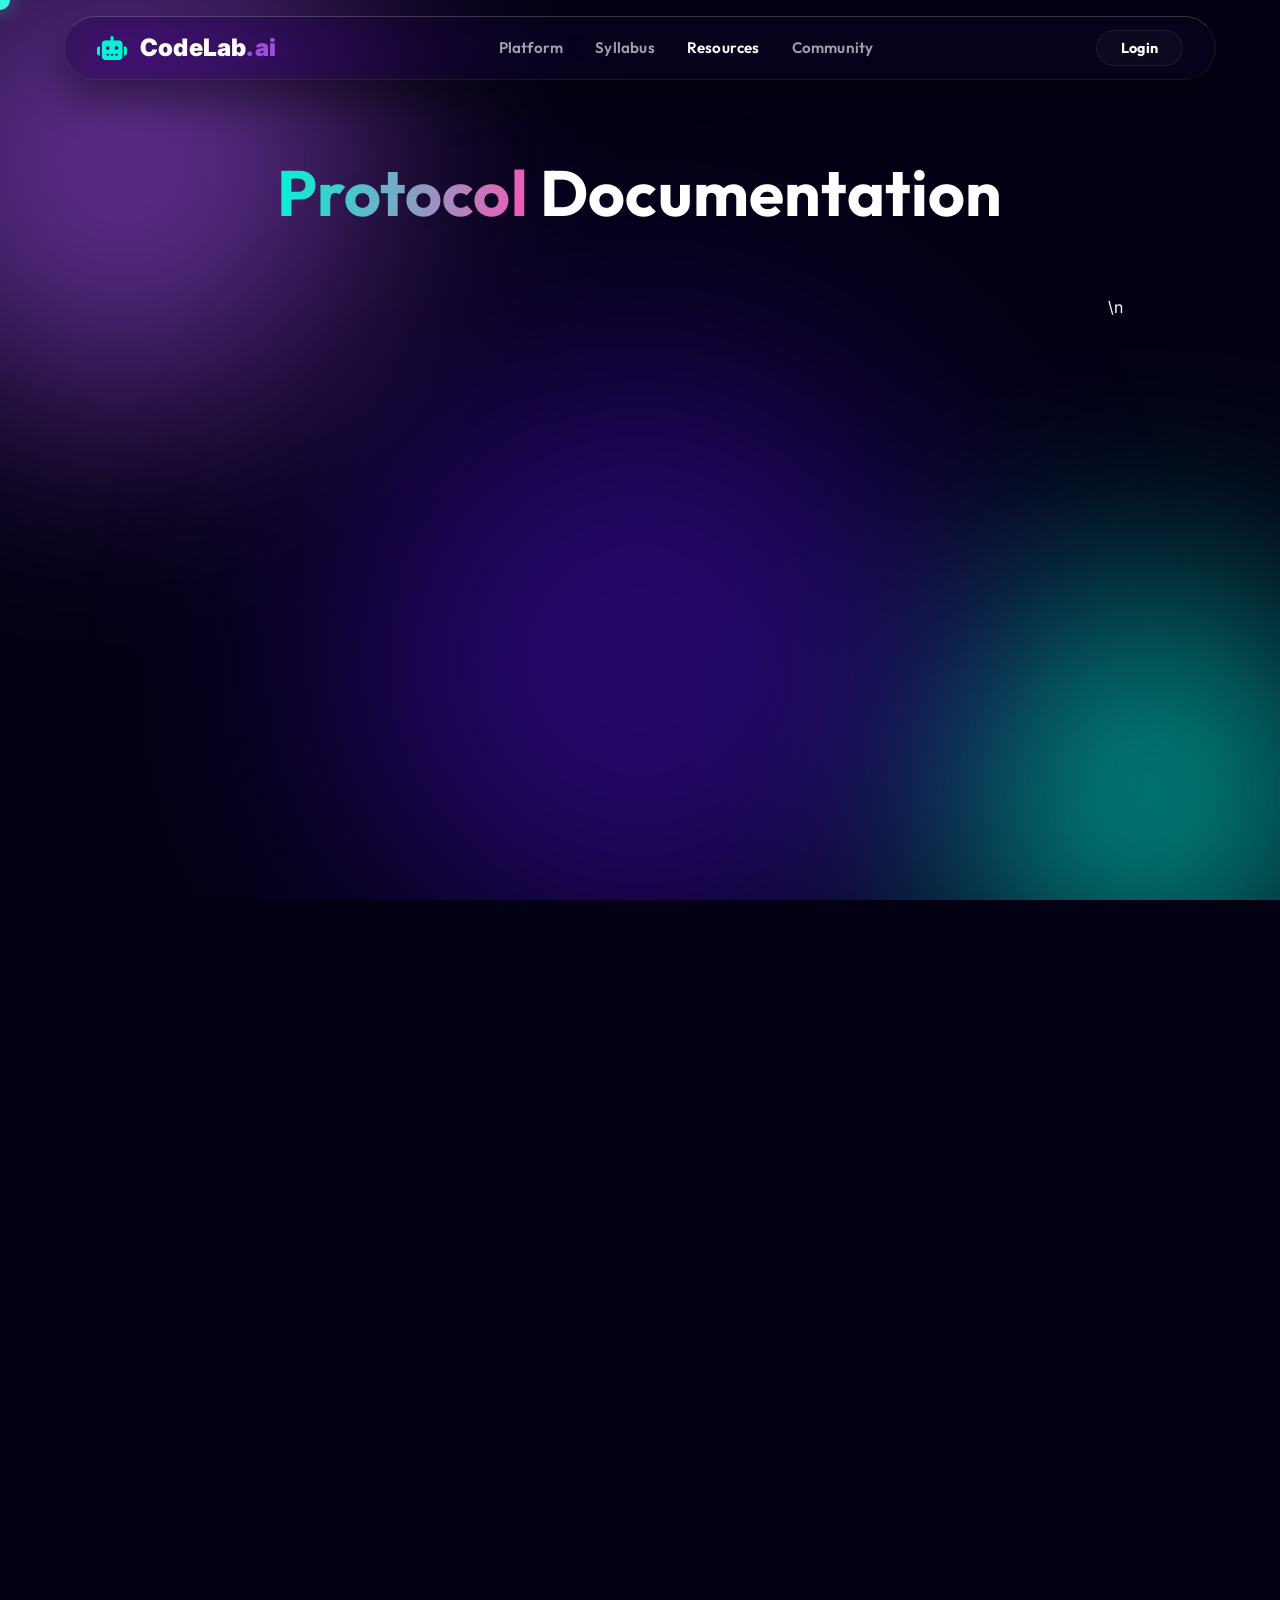
==== commit abc2430b: "refactor: modernize site layout and styles while introducing a centralized script for page updates" ====
--- a/codelab-cpp.html
+++ b/codelab-cpp.html
@@ -1,319 +1,145 @@
-<style>
-</style>
 <!DOCTYPE html>
 <html lang="en">
 <head>
     <meta charset="UTF-8">
     <meta name="viewport" content="width=device-width, initial-scale=1.0">
-    <title>Python for Beginners</title>
-    <!-- Adding Font Awesome for icons -->
+    <title>Ai CodeLab - Core Documentation</title>
+    <!-- Font Awesome -->
     <link rel="stylesheet" href="https://cdnjs.cloudflare.com/ajax/libs/font-awesome/6.4.0/css/all.min.css">
+    <!-- Modern Styles -->
+    <link rel="stylesheet" href="styles.css">
     <style>
-        /* CSS Reset and Base Styles */
-        * {
-            margin: 0;
-            padding: 0;
-            box-sizing: border-box;
-        }
-        :root {
-    --primary-color: #6200ea;
-    --primary-light: #9d46ff;
-    --primary-dark: #0a00b6;
-    --secondary-color: #03dac6;
-    --text-primary: #333333;
-    --text-secondary: #666666;
-    --text-light: #ffffff;
-    --background-light: #ffffff;
-    --background-dark: #f5f5f5;
-    --success-color: #4caf50;
-    --warning-color: #ff9800;
-    --error-color: #f44336;
-    --card-shadow: 0 4px 6px rgba(0, 0, 0, 0.1);
-    --transition-speed: 0.3s;
-}
-
-        body {
-            font-family: 'Segoe UI', Tahoma, Geneva, Verdana, sans-serif;
-            line-height: 1.6;
-            color: #333;
-            background-color: #f4f4f4;
-            overflow-x: hidden;
-            font-family: 'Roboto', sans-serif;
-           color: var(--text-primary);
-            background-color: var(--background-light);
-        }
-
-        .container {
-            width: 100%;
+        .study-grid {
+            display: grid;
+            grid-template-columns: 3fr 1fr;
+            gap: 3rem;
             max-width: 1400px;
             margin: 0 auto;
-            padding: 0 15px;
         }
 
-        /* Page Title Banner */
-        .page-title {
-            background-color: #f89b24;
-            color: white;
-            padding: 15px;
-            margin-bottom: 20px;
-            text-align: center;
-            border-radius: 0 0 10px 10px;
-            box-shadow: 0 4px 8px rgba(0, 0, 0, 0.2);
+        .study-content {
+            background: linear-gradient(135deg, rgba(255,255,255,0.02), rgba(255,255,255,0.01));
+            border: 1px solid var(--glass-border);
+            border-radius: 20px;
+            padding: 3rem;
+            backdrop-filter: blur(20px);
+            color: var(--text-pure);
         }
-
-        /* Header and Navigation */
-        header {
-            background-color: #5382a1;
+        
+        .study-content h1, .study-content h2, .study-content h3 {
+            color: var(--secondary);
+            margin-top: 2.5rem;
+            margin-bottom: 1rem;
+            border-bottom: 1px solid var(--glass-border);
+            padding-bottom: 0.5rem;
+        }
+        
+        .study-content h1 {
+            color: var(--primary);
+            font-size: 3rem;
+        }
+
+        .study-content p, .study-content li {
+            margin-bottom: 1.2rem;
+            color: var(--text-muted);
+            line-height: 1.8;
+            font-size: 1.05rem;
+        }
+
+        .study-content ul, .study-content ol {
+            margin-left: 2rem;
+            margin-bottom: 2rem;
+        }
+
+        .study-content pre {
+            background: rgba(0,0,0,0.6);
+            border: 1px solid var(--glass-border);
+            padding: 1.5rem;
+            border-radius: 10px;
+            overflow-x: auto;
+            margin-bottom: 2rem;
+            color: var(--accent);
+            font-family: monospace;
+            box-shadow: inset 0 0 20px rgba(0,0,0,0.5);
+        }
+
+        .study-sidebar {
+            background: linear-gradient(135deg, rgba(255,255,255,0.02), rgba(255,255,255,0.01));
+            border: 1px solid var(--glass-border);
+            border-radius: 20px;
+            padding: 2rem;
+            backdrop-filter: blur(20px);
             position: sticky;
-            top: 0;
-            z-index: 1000;
-            padding: 10px 0;
-            box-shadow: 0 2px 15px rgba(0, 0, 0, 0.2);
+            top: 100px;
+            height: fit-content;
         }
 
-        .header-content {
-            display: flex;
-            justify-content: space-between;
-            align-items: center;
+        .study-sidebar h2 {
+            color: var(--primary);
+            margin-bottom: 1.5rem;
+            border-bottom: 1px solid var(--glass-border);
+            padding-bottom: 0.5rem;
+            font-size: 1.2rem;
         }
 
-        .logo {
-            color: white;
-            font-size: 28px;
-            font-weight: bold;
-            text-shadow: 2px 2px 4px rgba(0, 0, 0, 0.3);
-            padding: 10px 0;
-        }
-
-        .main-nav {
-            display: flex;
-            gap: 10px;
-        }
-
-        .main-nav a {
-            color: white;
-            text-decoration: none;
-            padding: 12px 20px;
-            border-radius: 5px;
-            transition: all 0.3s ease;
-            font-weight: 500;
-        }
-
-        .main-nav a:hover {
-            background-color: #f89b24;
-            transform: translateY(-2px);
-        }
-
-        /* Content Layout */
-        .content-wrapper {
-            display: flex;
-            gap: 20px;
-            margin: 20px 0;
-        }
-
-        main {
-            flex: 1 1 70%;
-            background-color: white;
-            padding: 25px;
-            border-radius: 10px;
-            box-shadow: 0 4px 12px rgba(0, 0, 0, 0.1);
-        }
-
-        main h1, main h2 {
-            color: #5382a1;
-            margin-bottom: 20px;
-            border-bottom: 2px solid #f89b24;
-            padding-bottom: 10px;
-        }
-
-        main p {
-            margin-bottom: 20px;
-            font-size: 1.1rem;
-            line-height: 1.8;
-        }
-
-        main ul, main ol {
-            margin: 20px 0 20px 40px;
-        }
-
-        main li {
-            margin-bottom: 10px;
-        }
-
-        /* Code Blocks */
-        pre {
-            background-color: #282c34;
-            color: #abb2bf;
-            padding: 15px;
-            border-radius: 5px;
-            overflow-x: auto;
-            margin: 20px 0;
-        }
-
-        code {
-            font-family: 'Consolas', monospace;
-            display: block;
-        }
-
-        /* Side Navigation */
-        .side-nav {
-            flex: 1 1 30%;
-            background-color: white;
-            padding: 20px;
-            border-radius: 10px;
-            box-shadow: 0 4px 12px rgba(0, 0, 0, 0.1);
-            position: sticky;
-            top: 90px;
-            max-height: calc(100vh - 120px); /* Adjust based on your header and footer height */
-            overflow-y: auto;
-        }
-
-        .side-nav h2 {
-            color: #5382a1;
-            text-align: center;
-            margin-bottom: 20px;
-            border-bottom: 2px solid #f89b24;
-            padding-bottom: 10px;
-        }
-
-        .side-nav a {
+        .study-sidebar a {
             display: flex;
             align-items: center;
-            color: #333;
-            text-decoration: none;
-            padding: 10px 15px;
-            margin: 5px 0;
-            border-radius: 5px;
-            transition: all 0.3s ease;
+            gap: 1rem;
+            padding: 0.5rem 0;
+            color: var(--text-muted);
+            transition: all 0.3s;
         }
 
-        .side-nav a:hover {
-            background-color: #5382a1;
-            color: white;
+        .study-sidebar a:hover {
+            color: var(--secondary);
             transform: translateX(5px);
         }
 
-        .side-nav a i {
-            margin-right: 10px;
-            color: #f89b24;
-        }
-
-        .side-nav a:hover i {
-            color: white;
-        }
-
-        /* Footer */
-        footer {
-            background-color: #5382a1;
-            color: white;
-            text-align: center;
-            padding: 25px 0;
-            margin-top: 30px;
-            border-radius: 10px 10px 0 0;
-        }
-
-        /* Mobile Menu Toggle */
-        .menu-toggle {
-            display: none;
-            background: none;
-            border: none;
-            color: white;
-            font-size: 24px;
-            cursor: pointer;
-        }
-
-        /* Responsive Design */
-        @media (max-width: 992px) {
-            .content-wrapper {
-                flex-direction: column;
-            }
-            
-            .side-nav {
-                position: static;
-                width: 100%;
-                max-height: none;
-                overflow-y: visible;
-            }
-        }
-
-        @media (max-width: 768px) {
-            .header-content {
-                flex-direction: column;
-                align-items: flex-start;
-            }
-            
-            .menu-toggle {
-                display: block;
-                position: absolute;
-                top: 20px;
-                right: 20px;
-            }
-            
-            .main-nav {
-                display: none;
-                flex-direction: column;
-                width: 100%;
-                margin-top: 15px;
-            }
-            
-            .main-nav.active {
-                display: flex;
-            }
-            
-            .main-nav a {
-                width: 100%;
-                text-align: center;
-            }
-        }
-
-        @media (max-width: 480px) {
-            .logo {
-                font-size: 24px;
-            }
-            
-            main {
-                padding: 15px;
-            }
-            
-            .page-title h2 {
-                font-size: 20px;
-            }
+        @media (max-width: 900px) {
+            .study-grid { grid-template-columns: 1fr; }
+            .study-sidebar { position: relative; top: 0; }
         }
     </style>
 </head>
 <body>
-    <!-- Page Title Banner -->
-    <div class="page-title">
-        <h2>C++ for Beginners: A Complete Guide</h2>
+
+    <!-- Custom Cursor -->
+    <div id="custom-cursor"></div>
+
+    <!-- Animated Mesh Gradient Background -->
+    <div class="mesh-bg">
+        <div class="blob blob-1"></div>
+        <div class="blob blob-2"></div>
+        <div class="blob blob-3"></div>
     </div>
 
-    <!-- Header with Navigation -->
-    <header>
-        <div class="container">
-            <div class="header-content">
-                <div class="logo">Ai CodeLab</div>
-                <!-- Mobile menu toggle button -->
-                <button class="menu-toggle" id="menuToggle">
-                    <i class="fas fa-bars"></i>
-                </button>
-                <nav class="main-nav" id="mainNav">
-                    <a target="_blank" href="codelab-html.html"><i class="fas fa-home"></i> HTML</a>
-                    <a target="_blank" href="codelab-css.html"><i class="fas fa-graduation-cap"></i> CSS</a>  
-                    <a target="_blank" href="codelab-javascript.html"><i class="fas fa-sign-in-alt"></i> JavaScript</a> 
-                    <a target="_blank" href="codelab-python.html"><i class="fas fa-book"></i> Python</a>
-                    <a target="_blank" href="codelab-java.html"><i class="fas fa-sign-in-alt"></i> Java</a> 
-                    <a target="_blank" href="codelab-cpp.html"><i class="fas fa-book"></i> C++</a>
-                </nav>
-            </div>
+    <!-- Modern Extreme Navbar -->
+    <nav>
+        <div class="logo-container">
+            <i class="fas fa-robot"></i>
+            <span>CodeLab<span style="color:var(--primary)">.ai</span></span>
         </div>
+        <div class="nav-links">
+            <a href="index.html">Platform</a>
+            <a href="courses.html">Syllabus</a>
+            <a href="study.html" class="active">Resources</a>
+            <a href="join.html">Community</a>
+        </div>
+        <div style="display:flex;gap:10px;">
+            <a href="login.html" class="magnetic-btn" style="padding: 0.5rem 1.5rem; font-size: 0.9rem;"><span>Login</span></a>
+        </div>
+    </nav>
+
+    <!-- Page Title Header -->
+    <header style="margin-top: 120px; text-align: center; padding: 2rem;">
+        <h1 class="hover-target" style="font-size: clamp(2.5rem, 5vw, 4rem);"><span class="gradient-text">Protocol</span> Documentation</h1>
     </header>
 
-    <!-- Main Content Area -->
-    <div class="container">
-        <div class="content-wrapper">
-            <!-- Main Content -->
-            <main>
-              <!-- intro -->
+    <main style="padding: 2rem;">
+        <div class="study-grid">
+            <div class="study-content reveal hover-target" data-tilt>
+<!-- intro -->
               <h1 id="introduction">Introduction to C++</h1>
               <p>C++ is a high-performance, compiled programming language known for its efficiency and flexibility. Created by <strong>Bjarne Stroustrup</strong> in 1983, C++ is widely used in system programming, game development, competitive programming, embedded systems, and more.</p>
               
@@ -1281,11 +1107,7 @@
 
 <p>C++ is a powerful and efficient programming language used in system development, game programming, and software engineering. By mastering the basics, you can move on to advanced topics like data structures, algorithms, and competitive programming.</p>
 
-<p><strong>Start coding today and build amazing projects! 🚀</strong></p>
-</main>
-            <!-- Side Navigation -->
-            <aside class="side-nav">
-                <h2><i class="fas fa-list-alt"></i> Article Topics</h2>
+<p><strong>Start coding today and build amazing projects! 🚀</strong></p>\n            </div>\n            <aside class="study-sidebar reveal">\n<h2><i class="fas fa-list-alt"></i> Article Topics</h2>
                 <a href="#introduction"><i class="fas fa-book"></i> Introduction to C++</a>
                 <a href="#why-learn-cpp"><i class="fas fa-book"></i> Why Learn C++?</a>
                 <a href="#installing-cpp"><i class="fas fa-book"></i> Installing C++</a>
@@ -1305,33 +1127,23 @@
                 <!-- <a href="#pointers"><i class="fas fa-book"></i> Pointers</a> -->
                 <a href="#structures-classes"><i class="fas fa-book"></i> Structures and Classes</a>
                 <a href="#oop"><i class="fas fa-book"></i> Object-Oriented Programming (OOP)</a>
-                <a href="#conclusion"><i class="fas fa-book"></i> Conclusion</a>
-            </aside>
-            
+                <a href="#conclusion"><i class="fas fa-book"></i> Conclusion</a>\n            </aside>
+            </div>
         </div>
-    </div>
+    </main>
 
     <!-- Footer -->
     <footer>
-        <div class="container">
-            <h3>Thanks for visiting Ai CodeLab!</h3>
-            <p>© 2025 Ai CodeLab - Empowering coders for the future</p>
+        <div class="footer-grid reveal">
+            <div>
+                <h2 class="footer-logo">CodeLab<span style="color:var(--primary)">.ai</span></h2>
+                <p class="footer-p">The frontier of learning.</p>
+            </div>
+        </div>
+        <div style="text-align: center; border-top: 1px solid var(--glass-border); padding-top: 2rem; margin-top:2rem; color:var(--text-muted); font-size: 0.9rem;">
+            &copy; 2026 CodeLab.ai Operations. All Rights Reserved.
         </div>
     </footer>
-
-    <!-- pythons for mobile menu toggle -->
-    <script>
-        // Wait for the DOM to be fully loaded
-        document.addEventListener('DOMContentLoaded', function() {
-            // Get elements
-            const menuToggle = document.getElementById('menuToggle');
-            const mainNav = document.getElementById('mainNav');
-            
-            // Toggle menu visibility when clicking the menu button
-            menuToggle.addEventListener('click', function() {
-                mainNav.classList.toggle('active');
-            });
-        });
-    </script>
+    <script src="script.js"></script>
 </body>
-</html>+</html>
--- a/styles.css
+++ b/styles.css
@@ -0,0 +1,464 @@
+@import url('https://fonts.googleapis.com/css2?family=Inter:wght@300;400;500;600&family=Outfit:wght@400;700;900&display=swap');
+
+:root {
+    --bg-base: #030014;
+    --glass-bg: rgba(255, 255, 255, 0.03);
+    --glass-border: rgba(255, 255, 255, 0.08);
+    --glass-highlight: rgba(255, 255, 255, 0.15);
+    
+    --primary: #9d4edd;
+    --secondary: #00f5d4;
+    --accent: #f15bb5;
+    
+    --text-pure: #ffffff;
+    --text-muted: #a0a0b0;
+    
+    --font-heading: 'Outfit', sans-serif;
+    --font-body: 'Inter', sans-serif;
+}
+
+/* Base Reset & Cursor Overrides */
+* {
+    margin: 0;
+    padding: 0;
+    box-sizing: border-box;
+    /* Hide native cursor on desktop to use custom */
+    cursor: none; 
+}
+
+body {
+    font-family: var(--font-body);
+    background-color: var(--bg-base);
+    color: var(--text-pure);
+    overflow-x: hidden;
+    min-height: 100vh;
+    position: relative;
+    letter-spacing: 0.2px;
+}
+
+/* Responsive Custom Cursor */
+#custom-cursor {
+    position: fixed;
+    top: 0;
+    left: 0;
+    width: 20px;
+    height: 20px;
+    background: var(--secondary);
+    border-radius: 50%;
+    pointer-events: none;
+    z-index: 9999;
+    mix-blend-mode: screen;
+    transform: translate(-50%, -50%);
+    transition: width 0.3s, height 0.3s, background-color 0.3s;
+    box-shadow: 0 0 20px rgba(0, 245, 212, 0.5);
+}
+
+#custom-cursor.cursor-hover {
+    width: 60px;
+    height: 60px;
+    background: var(--accent);
+    box-shadow: 0 0 30px rgba(241, 91, 181, 0.5);
+}
+
+@media (max-width: 768px) {
+    * { cursor: auto !important; }
+    #custom-cursor { display: none !important; }
+}
+
+/* -------------------------------------
+   Animated Mesh Background (The "Brain")
+   ------------------------------------- */
+.mesh-bg {
+    position: fixed;
+    top: 0;
+    left: 0;
+    width: 100vw;
+    height: 100vh;
+    z-index: -1;
+    overflow: hidden;
+    background: var(--bg-base);
+    pointer-events: none;
+}
+
+.blob {
+    position: absolute;
+    filter: blur(120px);
+    border-radius: 50%;
+    opacity: 0.6;
+    animation: drift linear infinite alternate;
+}
+
+.blob-1 {
+    width: 500px;
+    height: 500px;
+    background: var(--primary);
+    top: -10%;
+    left: -10%;
+    animation-duration: 25s;
+}
+
+.blob-2 {
+    width: 400px;
+    height: 400px;
+    background: var(--secondary);
+    bottom: -10%;
+    right: -5%;
+    animation-duration: 20s;
+    animation-delay: -5s;
+}
+
+.blob-3 {
+    width: 600px;
+    height: 600px;
+    background: #3a0ca3;
+    top: 40%;
+    left: 50%;
+    transform: translateX(-50%);
+    animation-duration: 30s;
+}
+
+@keyframes drift {
+    0% { transform: translate(0, 0) scale(1); }
+    100% { transform: translate(15%, 15%) scale(1.1); }
+}
+
+/* -------------------------------------
+   Typography
+   ------------------------------------- */
+a { text-decoration: none; color: inherit; }
+
+h1, h2, h3 { font-family: var(--font-heading); }
+
+.gradient-text {
+    background: linear-gradient(100deg, var(--secondary), var(--accent), var(--primary));
+    background-size: 200% auto;
+    background-clip: text;
+    -webkit-background-clip: text;
+    -webkit-text-fill-color: transparent;
+    animation: shine 5s linear infinite;
+}
+
+@keyframes shine {
+    to { background-position: 200% center; }
+}
+
+/* -------------------------------------
+   Navbar Extreme Glass
+   ------------------------------------- */
+nav {
+    position: fixed;
+    top: 1rem;
+    left: 50%;
+    transform: translateX(-50%);
+    width: 90%;
+    max-width: 1200px;
+    background: rgba(10, 5, 20, 0.4);
+    backdrop-filter: blur(25px) saturate(200%);
+    -webkit-backdrop-filter: blur(25px) saturate(200%);
+    border: 1px solid var(--glass-border);
+    border-top: 1px solid rgba(255,255,255,0.2);
+    border-radius: 100px;
+    display: flex;
+    justify-content: space-between;
+    align-items: center;
+    padding: 0.8rem 2rem;
+    z-index: 1000;
+    box-shadow: 0 20px 40px rgba(0,0,0,0.4);
+}
+
+.logo-container {
+    display: flex;
+    align-items: center;
+    gap: 0.8rem;
+    font-size: 1.5rem;
+    font-weight: 900;
+}
+
+.logo-container i { color: var(--secondary); }
+
+.nav-links { display: flex; gap: 2rem; }
+
+.nav-links a {
+    font-family: var(--font-heading);
+    font-size: 0.95rem;
+    color: var(--text-muted);
+    font-weight: 600;
+    transition: color 0.3s;
+}
+
+.nav-links a:hover, .nav-links a.active { color: var(--text-pure); }
+
+/* -------------------------------------
+   Hero Section
+   ------------------------------------- */
+.hero {
+    min-height: 100vh;
+    display: flex;
+    flex-direction: column;
+    justify-content: center;
+    align-items: center;
+    text-align: center;
+    padding: 0 1rem;
+}
+
+.hero h1 {
+    font-size: clamp(3rem, 8vw, 6rem);
+    line-height: 0.95;
+    margin-bottom: 1.5rem;
+    letter-spacing: -2px;
+}
+
+.hero p {
+    font-size: clamp(1rem, 2vw, 1.3rem);
+    color: var(--text-muted);
+    max-width: 600px;
+    margin-bottom: 3rem;
+    line-height: 1.8;
+}
+
+.hero-actions {
+    display: flex;
+    gap: 1.5rem;
+}
+
+/* Magnetic Buttons */
+.magnetic-btn {
+    position: relative;
+    display: inline-block;
+    padding: 1rem 2.5rem;
+    background: var(--glass-bg);
+    border: 1px solid var(--glass-border);
+    border-radius: 50px;
+    font-family: var(--font-heading);
+    font-size: 1.1rem;
+    font-weight: 700;
+    color: var(--text-pure);
+    backdrop-filter: blur(10px);
+    transition: background 0.3s, box-shadow 0.3s;
+    overflow: hidden;
+}
+
+.magnetic-btn.primary {
+    background: linear-gradient(135deg, rgba(157, 78, 221, 0.4), rgba(241, 91, 181, 0.2));
+    border-color: rgba(157, 78, 221, 0.5);
+    box-shadow: 0 10px 30px rgba(157, 78, 221, 0.2);
+}
+
+.magnetic-btn:hover {
+    background: rgba(255, 255, 255, 0.1);
+    box-shadow: 0 15px 35px rgba(255, 255, 255, 0.1);
+}
+
+.magnetic-btn > span {
+    position: relative;
+    z-index: 1;
+    pointer-events: none;
+}
+
+/* -------------------------------------
+   Extreme Cards Grid
+   ------------------------------------- */
+section {
+    padding: 8rem 2rem;
+    max-width: 1400px;
+    margin: 0 auto;
+}
+
+.section-title {
+    text-align: center;
+    font-size: clamp(2rem, 4vw, 3.5rem);
+    margin-bottom: 4rem;
+    background: linear-gradient(180deg, #fff, #555);
+    background-clip: text;
+    -webkit-background-clip: text;
+    -webkit-text-fill-color: transparent;
+}
+
+.grid-3 {
+    display: grid;
+    grid-template-columns: repeat(auto-fit, minmax(320px, 1fr));
+    gap: 2.5rem;
+}
+
+/* Premium 3D Tilt Card */
+.tilt-card {
+    background: var(--glass-bg);
+    border: 1px solid var(--glass-border);
+    border-radius: 30px;
+    padding: 3rem 2rem;
+    backdrop-filter: blur(30px) saturate(150%);
+    -webkit-backdrop-filter: blur(30px) saturate(150%);
+    box-shadow: 0 30px 60px rgba(0, 0, 0, 0.3), inset 0 1px 0 rgba(255,255,255,0.2);
+    position: relative;
+    overflow: hidden;
+    transform-style: preserve-3d;
+    perspective: 1000px;
+}
+
+.tilt-card::before {
+    content: '';
+    position: absolute;
+    inset: 0;
+    pointer-events: none;
+    background: radial-gradient(circle at var(--mouse-x, 50%) var(--mouse-y, 50%), rgba(255,255,255,0.1), transparent 50%);
+    opacity: 0;
+    transition: opacity 0.5s;
+}
+
+.tilt-card:hover::before { opacity: 1; }
+
+.card-inner {
+    transform: translateZ(30px);
+    pointer-events: none;
+}
+
+.card-icon {
+    font-size: 3rem;
+    margin-bottom: 1.5rem;
+    background: linear-gradient(135deg, var(--secondary), var(--primary));
+    background-clip: text;
+    -webkit-background-clip: text;
+    -webkit-text-fill-color: transparent;
+}
+
+.card-inner h3 {
+    font-size: 1.8rem;
+    margin-bottom: 1rem;
+}
+
+.card-inner p {
+    color: var(--text-muted);
+    line-height: 1.7;
+}
+
+/* -------------------------------------
+   Founder Card
+   ------------------------------------- */
+.founder-box {
+    display: flex;
+    flex-direction: column;
+    align-items: center;
+    gap: 3rem;
+    background: linear-gradient(135deg, rgba(255,255,255,0.02), rgba(255,255,255,0.01));
+    border: 1px solid var(--glass-border);
+    border-top: 1px solid rgba(255,255,255,0.15);
+    border-left: 1px solid rgba(255,255,255,0.05);
+    border-radius: 40px;
+    padding: 5rem 3rem;
+    backdrop-filter: blur(40px);
+    -webkit-backdrop-filter: blur(40px);
+}
+
+@media (min-width: 900px) {
+    .founder-box { flex-direction: row; }
+}
+
+.founder-img {
+    width: 280px;
+    height: 280px;
+    border-radius: 50%;
+    object-fit: cover;
+    border: 3px solid rgba(255,255,255,0.1);
+    box-shadow: 0 0 50px rgba(157, 78, 221, 0.3);
+}
+
+.founder-content h3 { font-size: 3rem; }
+.founder-content h4 {
+    color: var(--secondary);
+    font-family: var(--font-heading);
+    letter-spacing: 2px;
+    margin-bottom: 2rem;
+}
+.founder-quote {
+    font-style: italic;
+    font-size: 1.2rem;
+    color: var(--text-muted);
+    border-left: 4px solid var(--accent);
+    padding-left: 2rem;
+    line-height: 1.8;
+}
+
+/* -------------------------------------
+   Newsletter Ultimate Custom Input 
+   ------------------------------------- */
+.footer-newsletter {
+    text-align: center;
+    margin-bottom: 4rem;
+}
+
+.news-box {
+    display: inline-flex;
+    background: rgba(255,255,255,0.02);
+    border: 1px solid var(--glass-border);
+    border-radius: 100px;
+    padding: 0.5rem;
+    backdrop-filter: blur(20px);
+}
+
+.news-box input {
+    background: transparent;
+    border: none;
+    padding: 1rem 2rem;
+    color: var(--text-pure);
+    font-family: var(--font-body);
+    font-size: 1.1rem;
+    width: 300px;
+    outline: none;
+}
+.news-box button {
+    background: var(--text-pure);
+    color: var(--bg-base);
+    border: none;
+    padding: 1rem 2.5rem;
+    border-radius: 50px;
+    font-family: var(--font-heading);
+    font-weight: 800;
+}
+
+/* -------------------------------------
+   Footer
+   ------------------------------------- */
+footer {
+    border-top: 1px solid var(--glass-border);
+    padding: 4rem 2rem;
+    background: rgba(0,0,0,0.5);
+    backdrop-filter: blur(20px);
+    margin-top: 4rem;
+}
+.footer-grid {
+    display: grid;
+    grid-template-columns: 2fr 1fr 1fr;
+    gap: 4rem;
+    max-width: 1400px;
+    margin: 0 auto;
+}
+.footer-logo { font-size: 2rem; font-family: var(--font-heading); font-weight: 900;}
+.footer-p { color: var(--text-muted); margin-top: 1rem; }
+.footer-links h4 { margin-bottom: 1.5rem; font-size: 1.2rem; }
+.footer-links a {
+    display: block;
+    color: var(--text-muted);
+    margin-bottom: 1rem;
+    transition: 0.3s;
+}
+.footer-links a:hover { color: var(--secondary); transform: translateX(5px); }
+
+/* Scroll Animation Base */
+.reveal {
+    opacity: 0;
+    transform: translateY(60px);
+    transition: all 1s cubic-bezier(0.16, 1, 0.3, 1);
+}
+.reveal.visible {
+    opacity: 1;
+    transform: translateY(0);
+}
+
+/* Mobile Media Queries */
+@media (max-width: 768px) {
+    nav { width: 95%; top: 0.5rem; padding: 0.8rem 1.5rem; }
+    .nav-links { display: none; }
+    .news-box { flex-direction: column; border-radius: 20px; }
+    .news-box button { border-radius: 15px; }
+    .footer-grid { grid-template-columns: 1fr; }
+}
